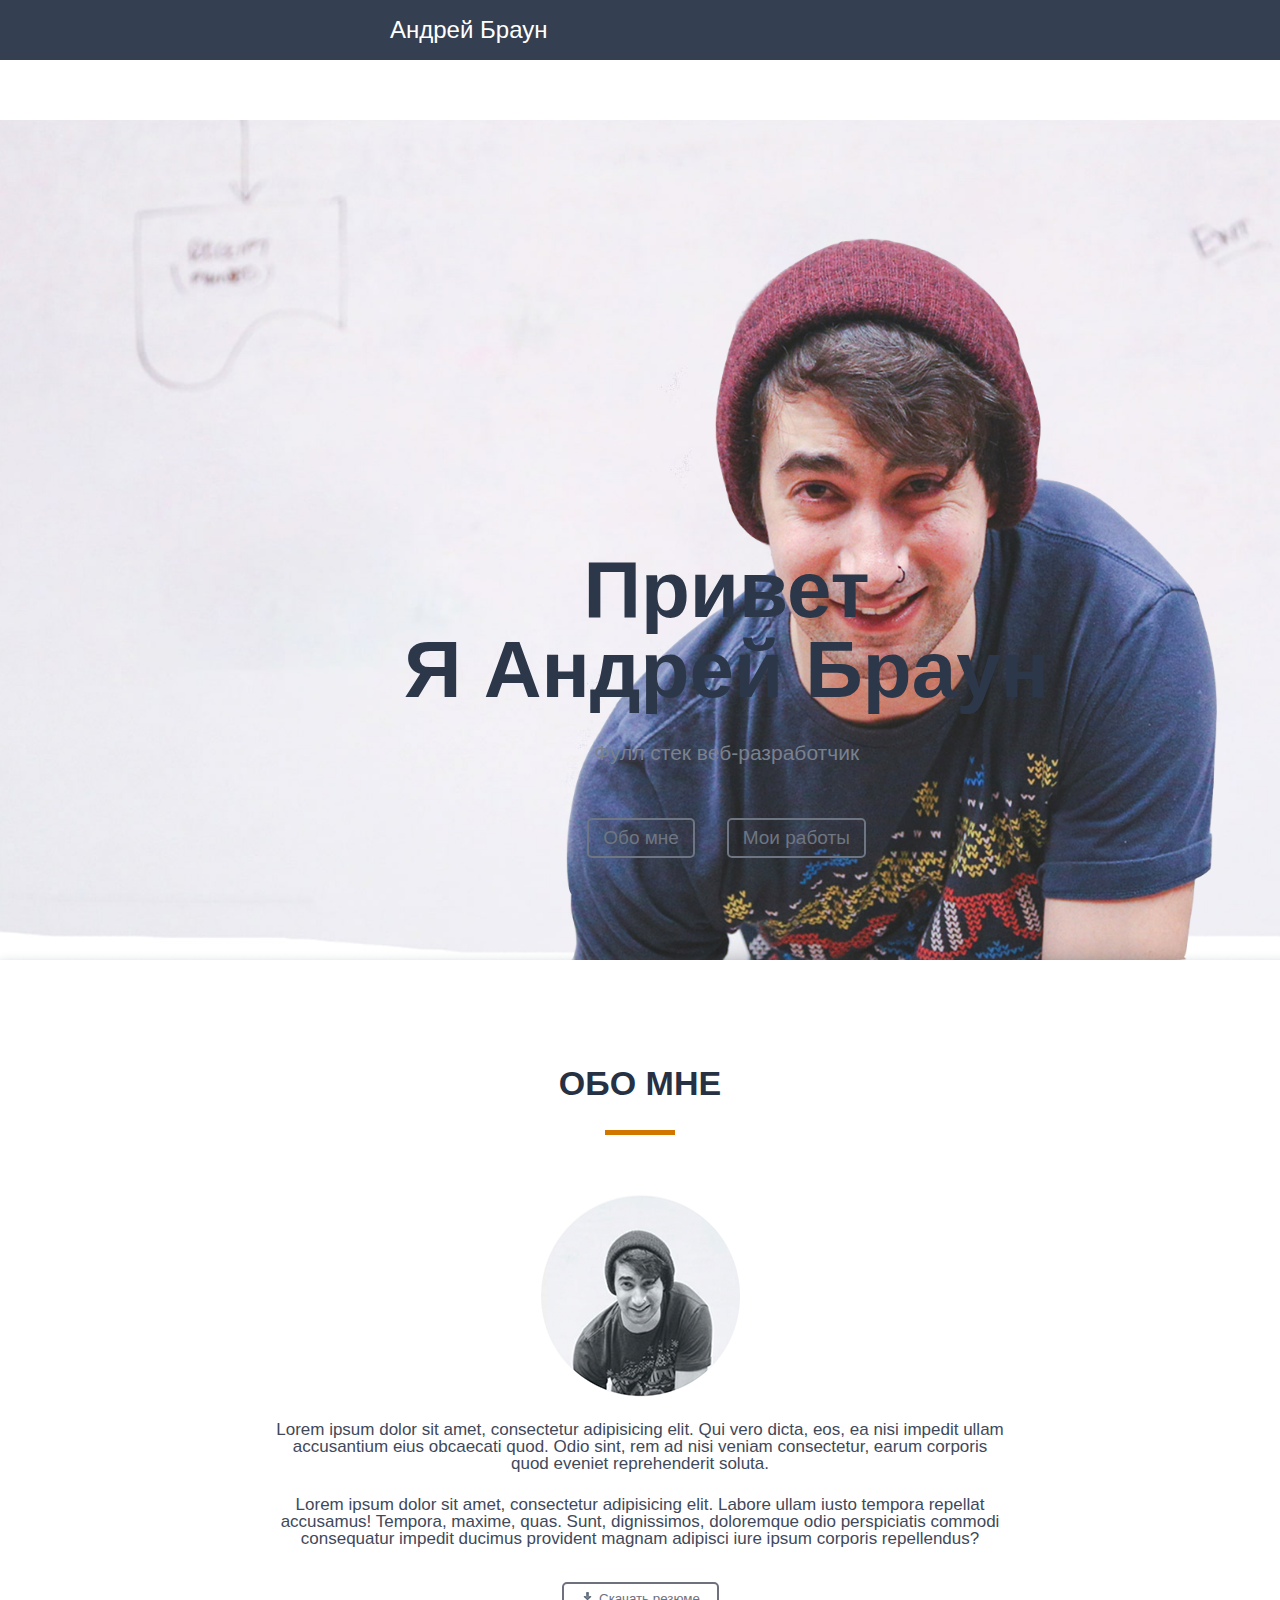
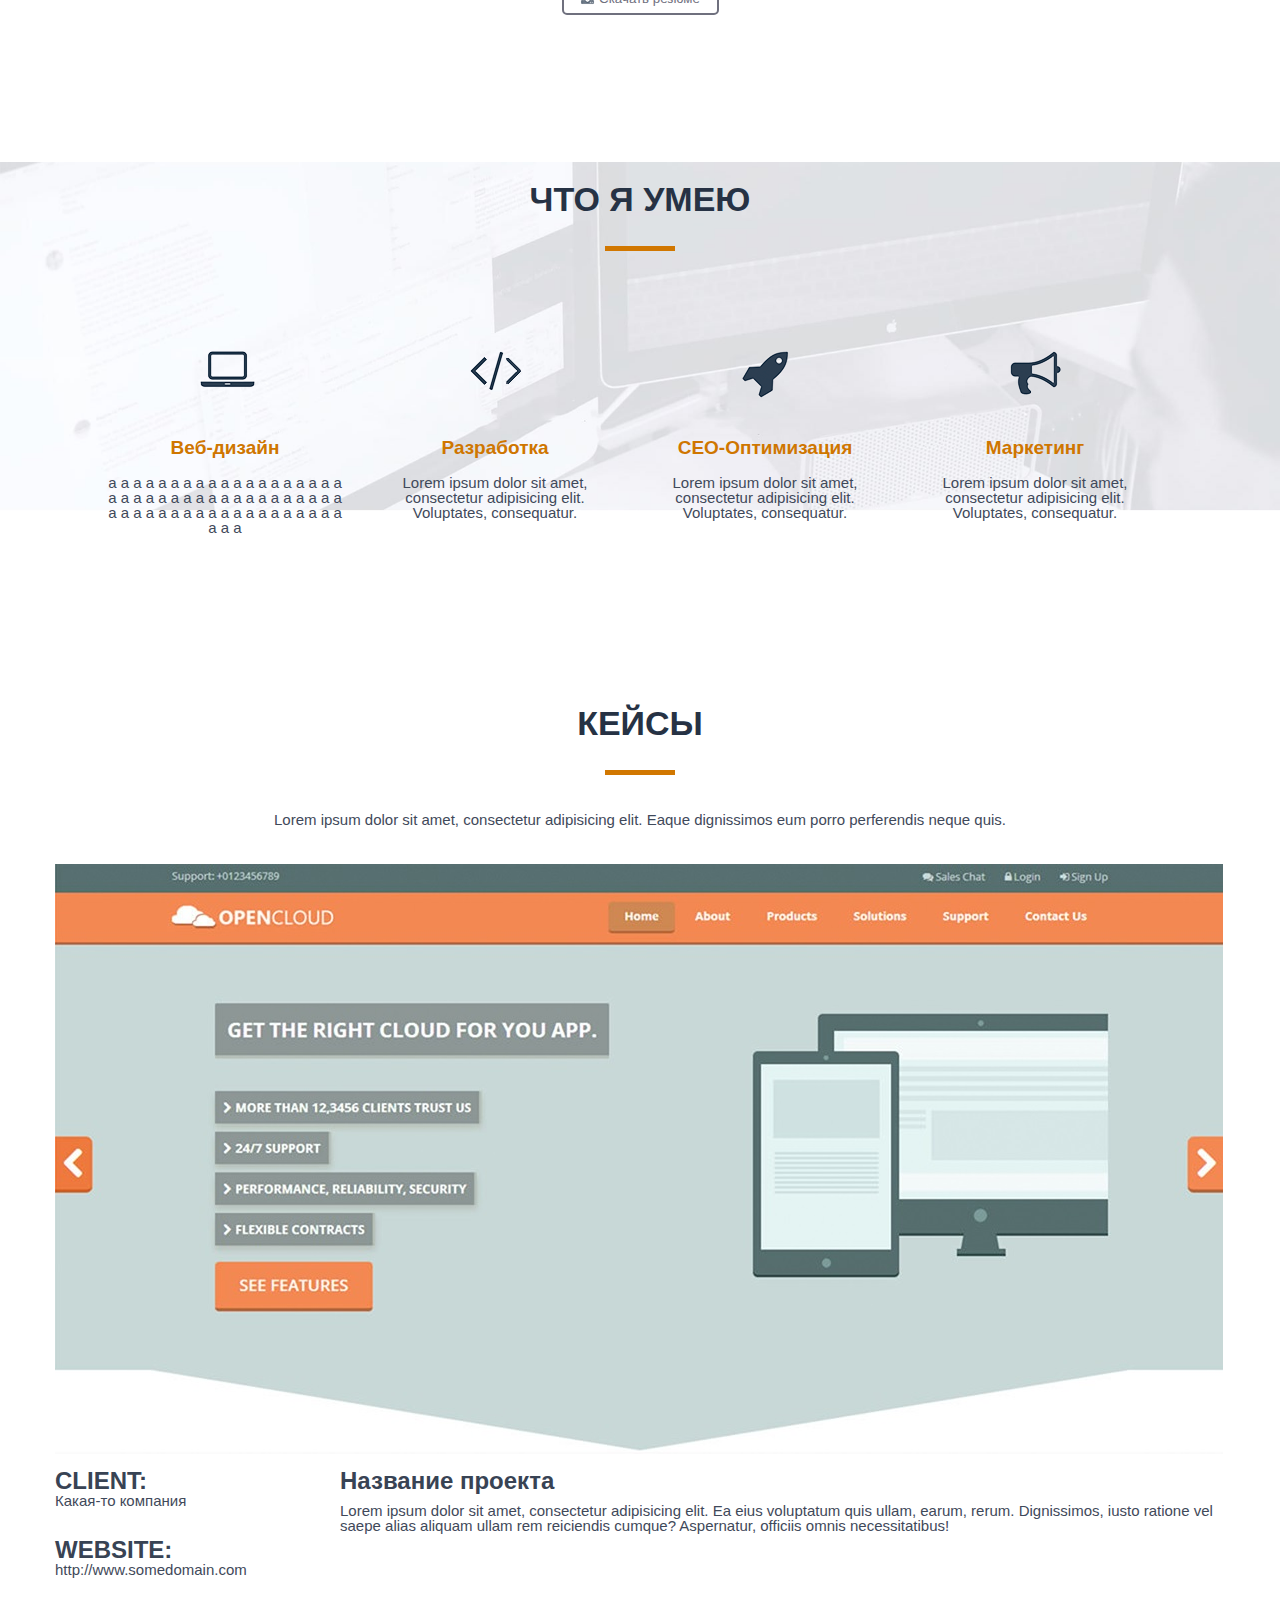
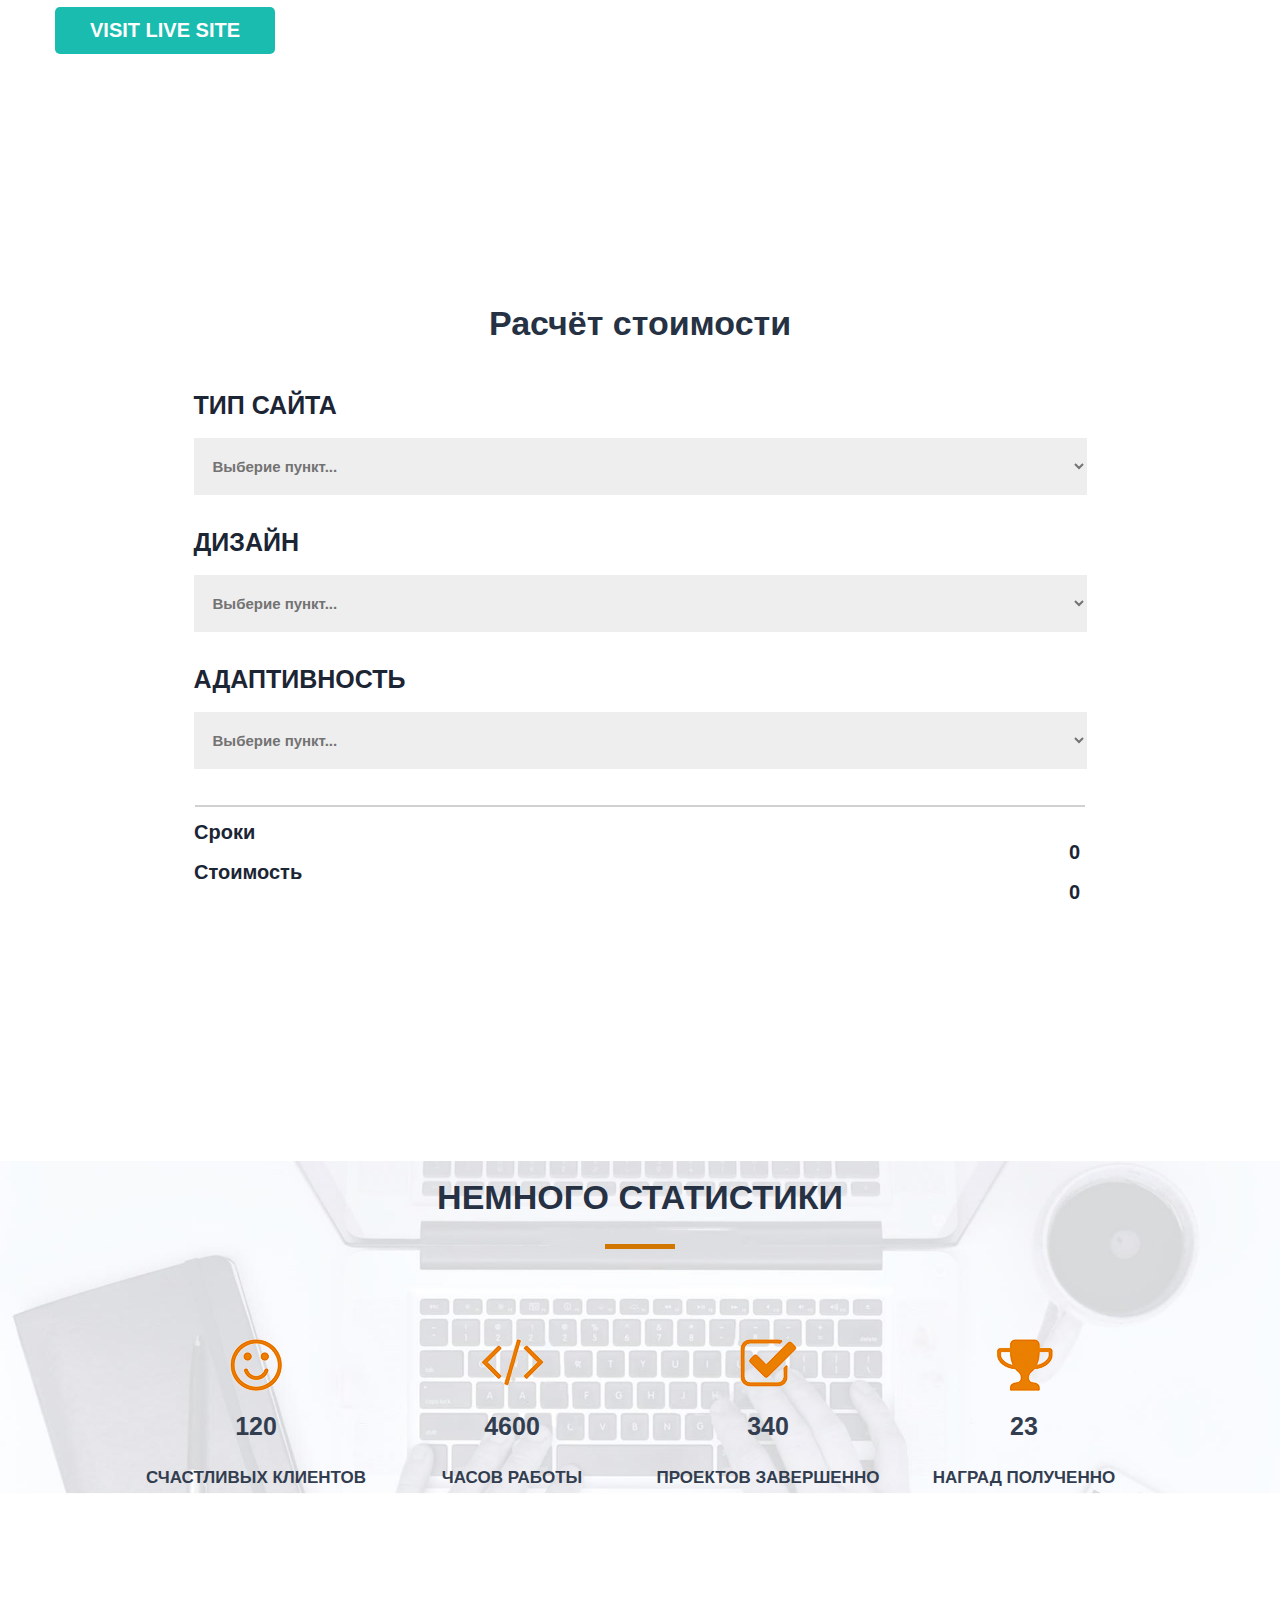
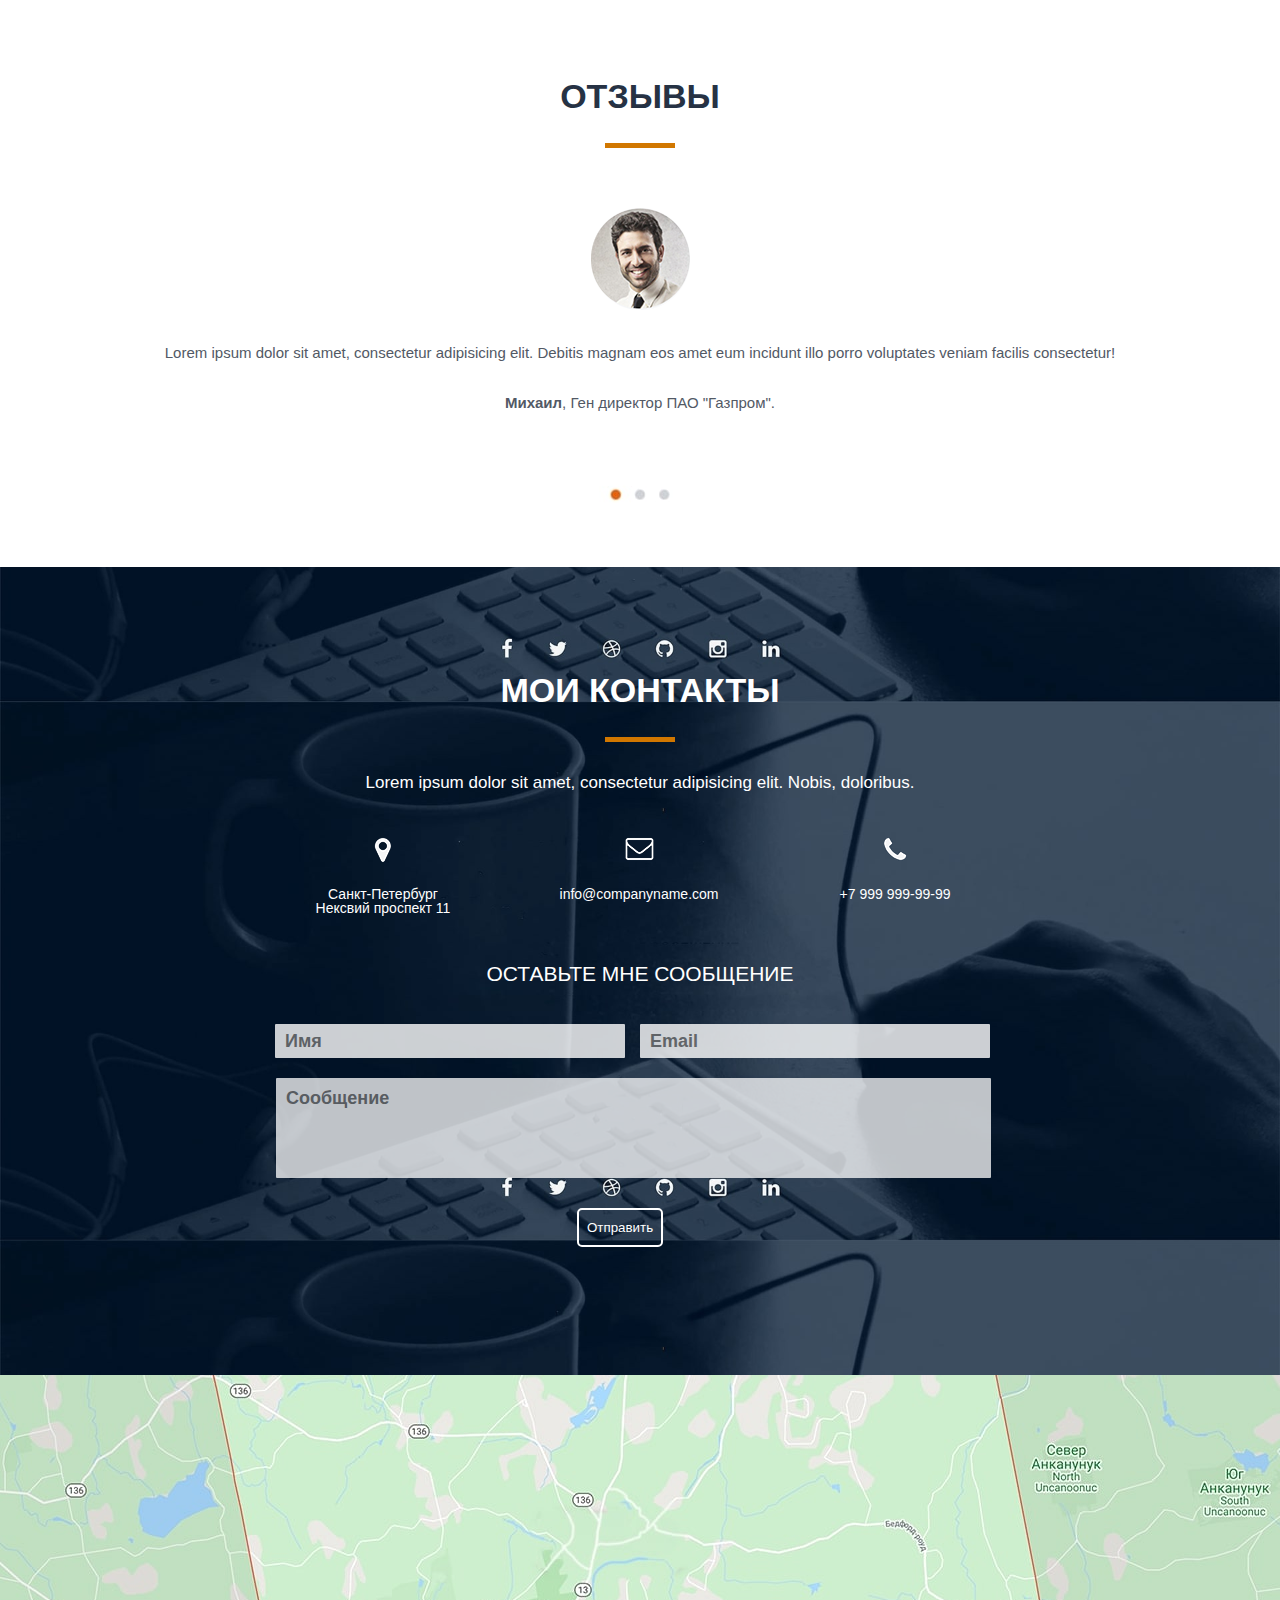
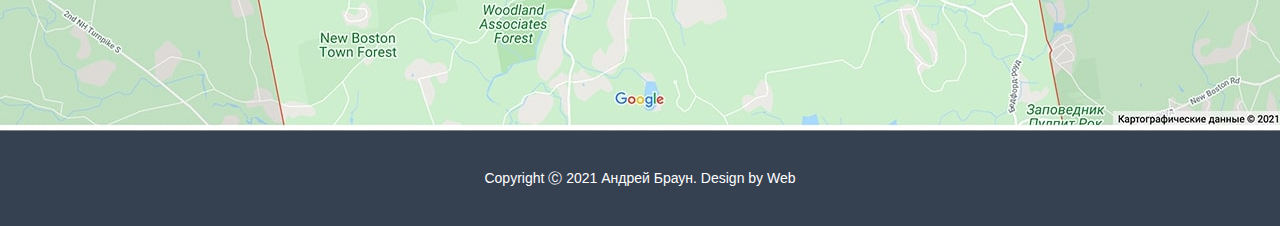
==== index.html @ 22b96b3f "Home Work 4 lesson" ====
<!DOCTYPE html>
<html lang="ru">
<head>
    <meta charset="UTF-8">
    <title>Андрей Браун</title>
    <link rel="stylesheet" href="css/reset.css">
    <link rel="stylesheet" href="css/style.css">
</head>
<body>
<header>
     <nav>
      <div class="logo">Андрей Браун</div>
       <div class="menu">
           <ul>
               <li>ОБО МНЕ</li>
               <li>УСЛУГИ</li>
               <li>КЕЙСЫ</li>
               <li>ПРАЙС</li>
               <li>ОТЗЫВЫ</li>
               <li>КОНТАКТЫ</li>
           </ul>
       </div>
       </nav>
    </header>
    <div class="present_page">
        <div class="text_and_buttons">
            <h1>Привет <br> Я Андрей Браун</h1>
            <h4>Фулл стек веб-разработчик</h4>
            <input type="submit" value="Обо мне">
            <input type="submit" value="Мои работы">
        </div>
    </div>
    
    <div class="about_me">
        <h2>Обо мне</h2>
        <hr class="orn_line">
        <img src="img/Small_guy.png" alt="">
        <p>Lorem ipsum dolor sit amet, consectetur adipisicing elit. Qui vero dicta, eos, ea nisi impedit ullam accusantium eius obcaecati quod. Odio sint, rem ad nisi veniam consectetur, earum corporis quod eveniet reprehenderit soluta.
        </p>
        <p>Lorem ipsum dolor sit amet, consectetur adipisicing elit. Labore ullam iusto tempora repellat accusamus! Tempora, maxime, quas. Sunt, dignissimos, doloremque odio perspiciatis commodi consequatur impedit ducimus provident magnam adipisci iure ipsum corporis repellendus?
        </p>
        <div class="download">
        <img src="img/rezume.png" alt="">
        <input type="submit" value="Скачать резюме">
        </div>
        
    </div>
       
    <div class="what_i_can">
        <h2>ЧТО Я УМЕЮ</h2>
        <hr class="orn_line">
        <div class="can_boxes">
            <div class="can_box">
              <div class="can_box_img">
               <img src="img/nout.png" alt="">
               </div>
                <h3>Веб-дизайн</h3>
                <p>a a a a a a a a a a a a a a a a a a a a a a a a a a a a a a a a a a a a a a a a a a a a a a a a a a a a a a a a a a a a</p>
            </div>
            <div class="can_box">
              <div class="can_box_img">
               <img src="img/znak.png" alt="">
               </div>
                <h3>Разработка</h3>
                <p>Lorem ipsum dolor sit amet, consectetur adipisicing elit. Voluptates, consequatur.</p>
            </div>
            <div class="can_box">
              <div class="can_box_img">
               <img src="img/raketa.png" alt="">
               </div>
                <h3>CEO-Оптимизация</h3>
                <p>Lorem ipsum dolor sit amet, consectetur adipisicing elit. Voluptates, consequatur.</p>
            </div>
            <div class="can_box">
              <div class="can_box_img">
               <img src="img/garammofon.png" alt="">
               </div>
                <h3>Маркетинг</h3>
                <p>Lorem ipsum dolor sit amet, consectetur adipisicing elit. Voluptates, consequatur.</p>
            </div>
        </div>
    </div>
        
    <div class="cases">
       <h2>Кейсы</h2>
       <hr class="orn_line">
        <p class="case_discription">Lorem ipsum dolor sit amet, consectetur adipisicing elit. Eaque dignissimos eum porro perferendis neque quis.</p>
        <div class="case_site">
        <img src="img/Site.jpg" alt="">
        <div class="client">
        <h3>CLIENT:</h3>
        <p>Какая-то компания</p>
        </div>
        <div class="project">
        <h3>Название проекта</h3>
        <p>Lorem ipsum dolor sit amet, consectetur adipisicing elit. Ea eius voluptatum quis ullam, earum, rerum. Dignissimos, iusto ratione vel saepe alias aliquam ullam rem reiciendis cumque? Aspernatur, officiis omnis necessitatibus!</p>
        </div>
        <div class="website">
        <h3>WEBSITE:</h3>
        <p>http://www.somedomain.com</p>
        </div>
        <input type="submit" value="VISIT LIVE SITE">
        
        </div>
    </div>
    
    <div class="cost_calculation">
      
       <form action="Site_options">
        <h2>Расчёт стоимости</h2>
           
            <div class="option_box">
            <h3>ТИП САЙТА</h3>
            <select class="selector" name="Type" value="Type" id="1">
               <option selected disabled>Выберие пункт...</option>
                <option value="Type_1">Тип 1</option>
                <option value="Type_2">Тип 2</option>
                <option value="Type_3">Тип 3</option>
            </select>
            </div>
            
            <div class="option_box">
            <h3>ДИЗАЙН</h3>
            <select class="selector" name="Design" value="Design" id="2">
               <option selected disabled>Выберие пункт...</option> 
                <option value="Design_1">Дизайн 1</option>
                <option value="Design_2">Дизайн 2</option>
                <option value="Design_3">Дизайн 3</option>
            </select>
            </div>
            
            <div class="option_box">
                <h3>АДАПТИВНОСТЬ</h3>
                <select class="selector" name="Adaptabillity" id="3">
                   <option selected disabled>Выберие пункт...</option>
                    <option value="Adaptabillity_1">Адаптивность 1</option>
                    <option value="Adaptabillity_2">Адаптивность 2</option>
                    <option value="Adaptabillity_3">Адаптивность 3</option>
                </select>
            </div>
        </form>
        <hr class="cc_line">
        <div class="results">
           <div class="Deadline">
            <p>Сроки</p>
            <span>0</span>
            </div>
            <div class="Cost">
            <p>Стоимость</p>
            <span>0</span>
            </div>       
        </div>        
    </div>
    
    <div class="statistics">
        <h2>НЕМНОГО СТАТИСТИКИ</h2>
        <hr class="orn_line">
        <div class="statistics_tables">
        <div class="statistics_box">
          <div class="statistics_box_img">
           <img src="img/smile.png" alt="">
           </div>
            <h3><b>120</b></h3>
            <p>СЧАСТЛИВЫХ КЛИЕНТОВ</p>
        </div>
        <div class="statistics_box">
          <div class="statistics_box_img">
           <img src="img/skobki.png" alt="">
           </div>
            <h3><b>4600</b></h3>
            <p>ЧАСОВ РАБОТЫ</p>
        </div>
        <div class="statistics_box">
          <div class="statistics_box_img">
           <img src="img/galochka.png" alt="">
           </div>
            <h3><b>340</b></h3>
            <p>ПРОЕКТОВ ЗАВЕРШЕННО</p>
        </div>
        <div class="statistics_box">
          <div class="statistics_box_img">
           <img src="img/cubok.png" alt="">
           </div>
            <h3><b>23</b></h3>
            <p>НАГРАД ПОЛУЧЕННО</p>
        </div>
        </div>
    </div>
    
    <div class="reviews">
    <h2>ОТЗЫВЫ</h2>
    <hr class="orn_line">
    <img src="img/photo_reviews.png" alt="">    
    <p>Lorem ipsum dolor sit amet, consectetur adipisicing elit. Debitis magnam eos amet eum incidunt illo porro voluptates veniam facilis consectetur!</p>
    <p><b>Михаил</b>, Ген директор ПАО "Газпром".</p>
    <img src="img/dots.jpg" alt="">
    </div>
    
    <div class="contacts">
        <h2>МОИ КОНТАКТЫ</h2>
        <hr class="orn_line">
        <p>Lorem ipsum dolor sit amet, consectetur adipisicing elit. Nobis, doloribus.</p>
        <div class="contacts_boxes">
        <div class="contact_box">
           <div class="contacts_boxes_img">
            <img src="img/geo.png" alt="">
            </div>
            <p>Санкт-Петербург <br> Нексвий проспект 11</p>
        </div>
        <div class="contact_box">
           <div class="contacts_boxes_img">
            <img src="img/konvert.png" alt="">
            </div>
            <p>info@companyname.com</p>
        </div>
        <div class="contact_box">
           <div class="contacts_boxes_img">
            <img src="img/truba.png" alt="">
            </div>
            <p>+7 999 999-99-99</p>
        </div>
        </div>
        <div class="contact_me">
            <h3>Оставьте мне сообщение</h3>
            <div class="contact_me_inputs">
                <input class="phone_mail" type="text" value="" placeholder="Имя">
                <input type="text" value="" placeholder="Email">
                <p><textarea class="massage" name="massage" id="1" cols="100" rows="7" placeholder="Сообщение"></textarea></p>
            </div>
            <div class="send">
            <input type="submit" value="Отправить">
            </div>
        </div>
        <div class="net-works" hidden>
            <div class="net-works_img">
                <img src="img/fb.png" alt="">
            </div>
            <div class="net-works_img">
                <img src="img/twitter.png" alt="">
            </div>
            <div class="net-works_img">
                <img src="img/ball.png" alt="">
            </div>
            <div class="net-works_img">
                <img src="img/cat.png" alt="">
            </div>
            <div class="net-works_img">
                <img src="img/inst.png" alt="">
            </div>
            <div class="net-works_img">
                <img src="img/in.png" alt="">
            </div>
        </div>
    </div>
    
    <div class="interactive_map"></div>
    
    <div class="performer">
        <p>Copyright Ⓒ 2021 Андрей Браун. Design by Web</p>
    </div>
</body>
</html>
---- css/style.css ----
body{
    font-family: Arial, sans-serif;
}
nav{
    height: 60px;
    width: 100%;
    background-color: #344051;
}
.logo{
    padding-left: 390px;
    font-size: 24px;
    color: #fff;
    line-height: 60px;
    float: left;
}
.menu{
    line-height: 60px;
    padding-left: 390px;
    float: left;
    
    
}
.menu li{
    float: left;
    color: #fff;
    font-size: 17px;
    padding-left: 40px;    
}

.present_page{
    width: 100%;
    background: url(../img/Shadow.png) 100% calc(100% + 34px)/100% no-repeat, url(../img/guy.png) 90% bottom /auto 86% no-repeat, url(../img/BG1.jpg) 100% -1px/cover no-repeat;
    height: calc(100% - 60px);
    float: left;
}

.text_and_buttons{
    float: left;
    margin: 430px 0px 0px 404px;
    text-align: center;
}
.present_page h1{
    font-size: 80px;
    color: #2c384a;
    font-weight: bold;
}

.present_page h4{
    padding-top: 32px;
    font-size: 21px;
    color: #79818d;
}
.text_and_buttons input{
    height: 40px;
    text-align: center;
    color: #6d7682;
    font-size: 19px;
    border: 2px solid #6d7682;
    border-radius: 5px;
    margin: 55px 14px 0px 14px;
    background: none;
    padding: 0px 14px;
}

.about_me{
    float: left;
    height: 715px;
    width: 100%;
    background: #fff;
    text-align: center;
}

.about_me h2{
    color: #263244;
    font-size: 34px;
    font-weight: bold;
    text-transform: uppercase;
    padding-top: 106px;
}

.orn_line{
    width: 70px;
    height: 5px;
    background-color: #d17700;
    margin: 30px auto 0px auto;
}


.about_me>img{
    padding-top: 60px;
}
.about_me p{
    width: 735px;
    font-size: 17px;
    color: #3f495a;
    margin: 0 auto;
    padding-top: 24px;   
}
.download>input{
    background: none;
    color: #6f707e;
}
.download{
    width: 157px;
    padding: 7px 0px;
    border: 2px solid #6f707e;
    border-radius: 5px;
    margin: 35px auto 0 auto;
}

.what_i_can{
    height: 523px;
    width: 100%;
    float: left;
    background: url(../img/BG2.jpg) 100% center/100% no-repeat;
}
.what_i_can>h2{
    font-size: 34px;
    color: #263244;
    text-align: center;
    font-weight: bold;
    padding-top: 107px;
}
.what_i_can h3{
    font-size: 19px;
    color: #cf7600;
    font-weight:bold;
    margin: 37px 0px 18px 0px;
}
.what_i_can p{
    font-size: 15px;
    color: #3f495a;
}
.can_box_img{
    height: 50px;
    width: 50px;
    margin: 0 auto;
}
.can_boxes{
/*    border: 1px solid #111;*/
    width: 1100px;
    height: 200px;
    margin: 100px auto 0 auto;
}
.can_box{
/*    border: 1px solid #111;*/
    float: left;
    height: 70px;
    width: 270px;
    text-align: center;
    padding: 0 12px;
}

.cases{
    float: left;
    height: 1150px;
    width: 100%;
}
.cases h2{
    font-size: 34px;
    color: #263244;
    text-align: center;
    font-weight: bold;
    text-transform: uppercase;
    margin-top: 108px;
}
.case_discription{
    text-align: center;
    color: #3f495a;
    font-size: 17px;
    margin: 37px 0;
}
.case_site {
    height: 800px;
    width: 1170px;
    background-size: 100%;
    margin: 0 auto;
}
.cases h3{
    color: #384354;
    font-size: 24px;
    font-weight: bold;
}
.cases p{
    color: #3f495a;
    font-size: 15px;
}

.client{
    margin-top: 15px;
    float: left;
}
.project{
    width: 885px;
    margin: 15px  0px 0px 285px;
}
.project p{
    padding-top: 10px;
}
.website{
    margin-top: 5px;
}
.cases input{
    font-size: 20px;
    color: #fff;
    margin-top: 30px;
    background: #19bcae;
    border-radius: 5px;
    padding: 12px 35px;
    font-weight: bold;
}
.cost_calculation{
    height: 930px;
    width: 100%;
    float: left;
}
.cost_calculation h2{
    font-size: 34px;
    color: #263244;
    text-align: center;
    font-weight: bold;
    padding-top: 50px;
    padding-bottom: 53px;
    margin-top: 108px;
}
.cost_calculation h3{
    font-size: 25px;
    font-weight: bold;
    text-transform: uppercase;
    color: #1c2534;
}
.Site_options{
    border: 1px solid #111
    width: 892px;
    margin: 0 auto;
}
.cc_line{
    width: 890px;
    height: 2px;
    margin: 36px auto 0px auto;
    background-color: #d1d1d1;
}
.option_box{
    width: 893px;
    margin: 0px auto;
}
.selector{
    display: block;
    height: 57px;
    width: 893px;
    background: #eeeeee;
    margin: 20px 0 35px 0;
    font-size: 15px;
    color: #737373;
    font-weight: bold;
    padding-left: 15px;
}
.results{
    font-size: 20px;
    font-weight: bold;
    color: #1c2534;
    width: 892px;
    margin: 15px auto;
}
.results p{
    float: left;
}
.results span{
    margin-left: 875px;
}
.statistics{
    float: left;
    height: 499px;
    width: 100%;
    background: url(../img/BG3.jpg) center/100% no-repeat;
}
.statistics h2{
    font-size: 34px;
    color: #263244;
    text-align: center;
    font-weight: bold;
    text-transform: uppercase;
    margin-top: 102px;
}
.statistics h3{
    font-size: 25px;
    font-weight: bold;
    color: #323e4f;
    margin-top: 5px;
}
.statistics p{
    font-size: 17px;
    font-weight: bold;
    color: #323e4f;
    margin-top: 30px;
}
.statistics_tables{
    margin: 90px auto;
    height: 200px;
    width: 1024px;
}
.statistics_box{
    text-align: center;
    float: left;
    width: 256px;
}
.statistics_box_img{
    margin: 0px auto;
    height: 70px;
    width: 70px;
}
.reviews{
    float: left;
    width: 100%;
    height: 590px;
    text-align: center;
}
.reviews h2{
    font-size: 34px;
    color: #263244;
    text-align: center;
    font-weight: bold;
    text-transform: uppercase;
    margin-top: 102px;
}
.reviews img{
    margin-top: 60px;
}
.reviews p{
    color: #525965;
    font-size: 15px;
    margin-top: 35px;
}
.contacts{
    float: left;
    background: url(../img/BG4.jpg) left/100%;
    height: 808px;
    width: 100%;
}
.contacts h2{
    font-size: 34px;
    color: #fff;
    text-align: center;
    font-weight: bold;
    text-transform: uppercase;
    margin-top: 106px;
}
.contacts>p{
    margin-top: 32px;
    font-size: 17px;
    color: #fff;
    text-align: center;
}
.contacts_boxes{
    margin: 36px auto;
    height: 100px;
    width: 770px;
}
.contact_box{
    text-align: center;
    float: left;
    width: 256px;
    color: #fff;
    margin-top: 10px;
}
.contacts_boxes_img{
    margin: 0px auto;
    height: 35px;
    width: 35px;
}
.contact_box p{
    margin-top: 15px
}
.contact_me h3{
    font-size: 21px;
    color: #fff;
    text-align: center;
    text-transform: uppercase;
}
.contact_me_inputs{
    width: 730px;
    margin: 0 auto;
}
.contact_me_inputs input{
    display: block;
    float: left;
    border: 1px solid #111;
    margin: 40px 15px 20px 0px;
    width: 350px;
    height: 34px;
    font-size: 18px;
    font-weight: bold;
    padding-left: 10px;
    border: none;
    opacity: 0.8;
    border-radius: 1px;
}
.massage{
    display: block;
    width: 715px;
    height: 100px;
    margin: 0 auto;
    margin-right: 14px;
    font-size: 18px;
    color: #5d5d5e;
    font-weight: bold;
    padding-left: 10px;
    padding-top: 10px;
    border: none;
    resize: none;
    opacity: 0.75;
    border-radius: 1px;
}
.send>input{
    color: #fff;
    background: none;
    border: 2px solid #fff;
    border-radius: 5px;
    padding: 10px 8px;
    
}
.send{
    width: 126px;
    margin: 30px auto;
}
.interactive_map{
    float: left;
    width: 100%;
    height: 356px;
    background: url(../img/google_map.jpg) top/cover no-repeat;
}
.performer{
    float: left;
    width: 100%;
    height: 95px;
    background-color: #354051;
}
.performer>p{
    text-align: center;
    font-size: 14px;
    color: #fff;
    line-height: 95px;
}
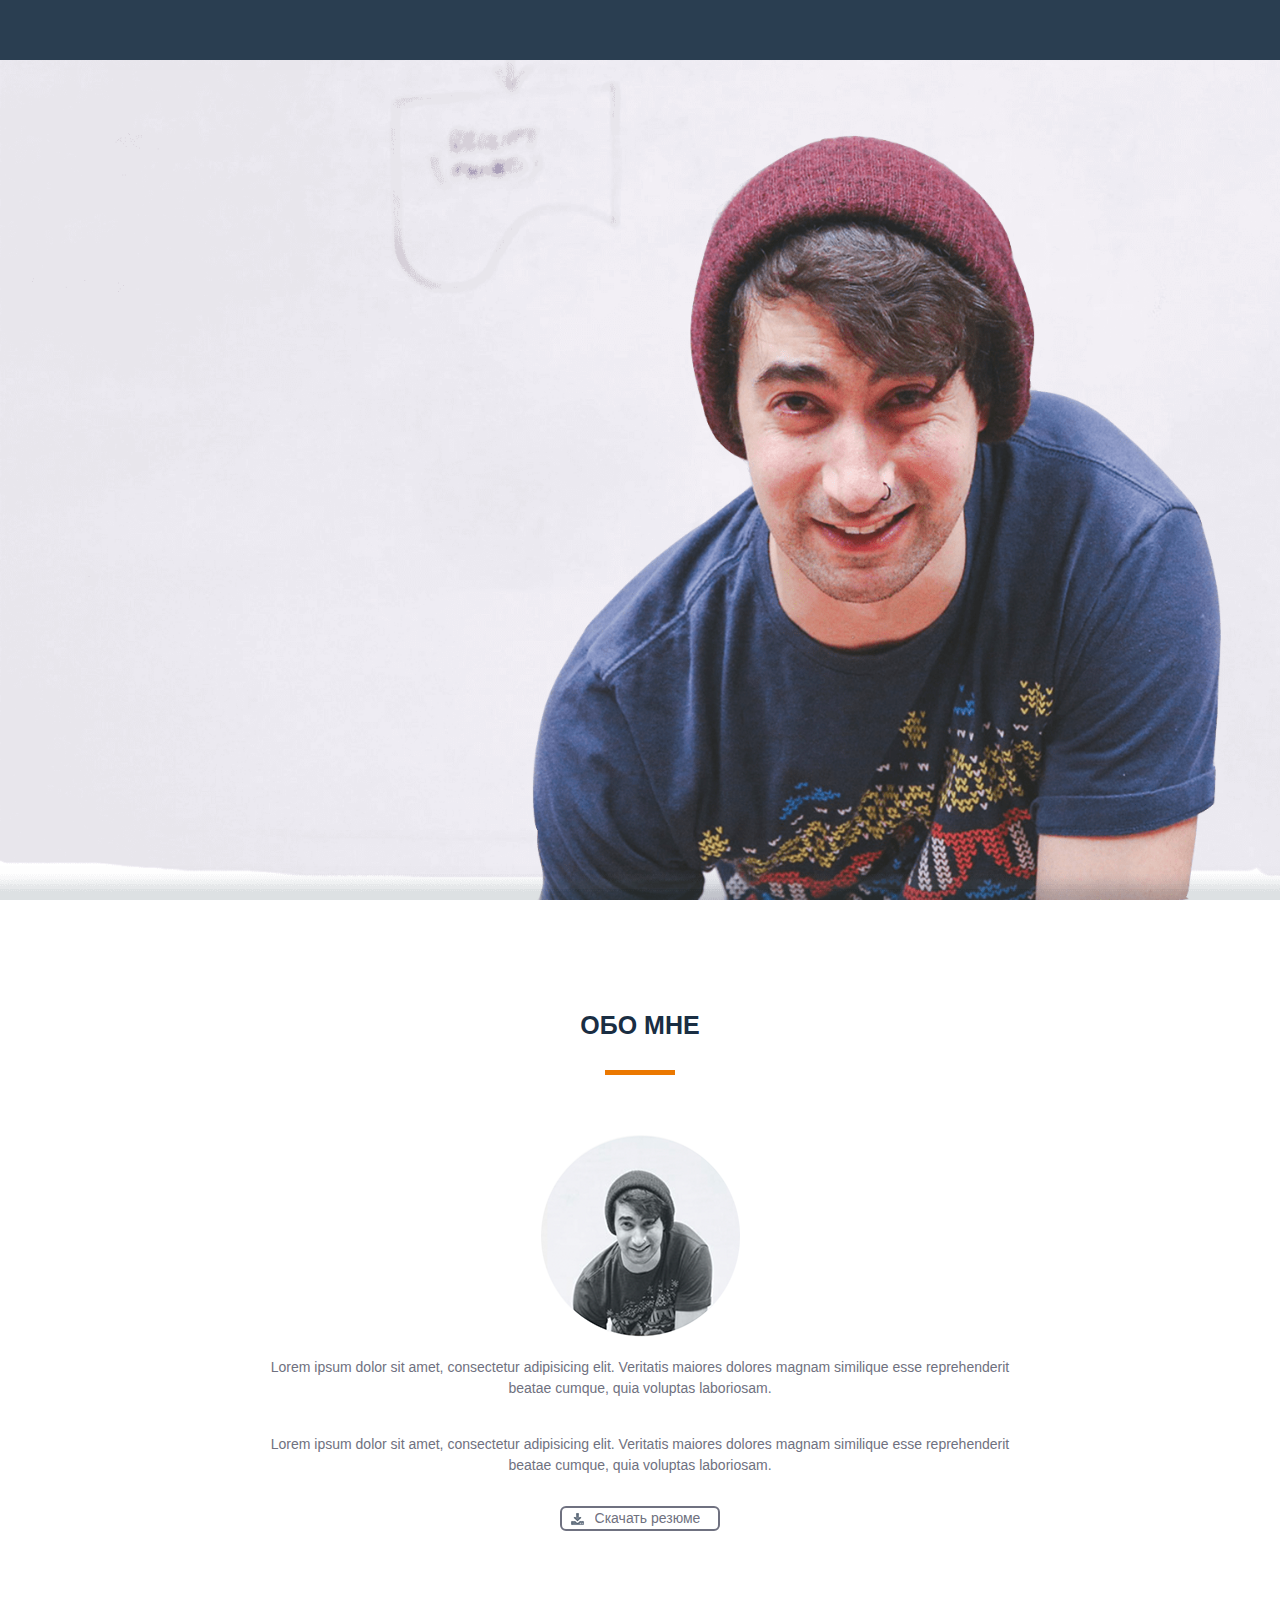
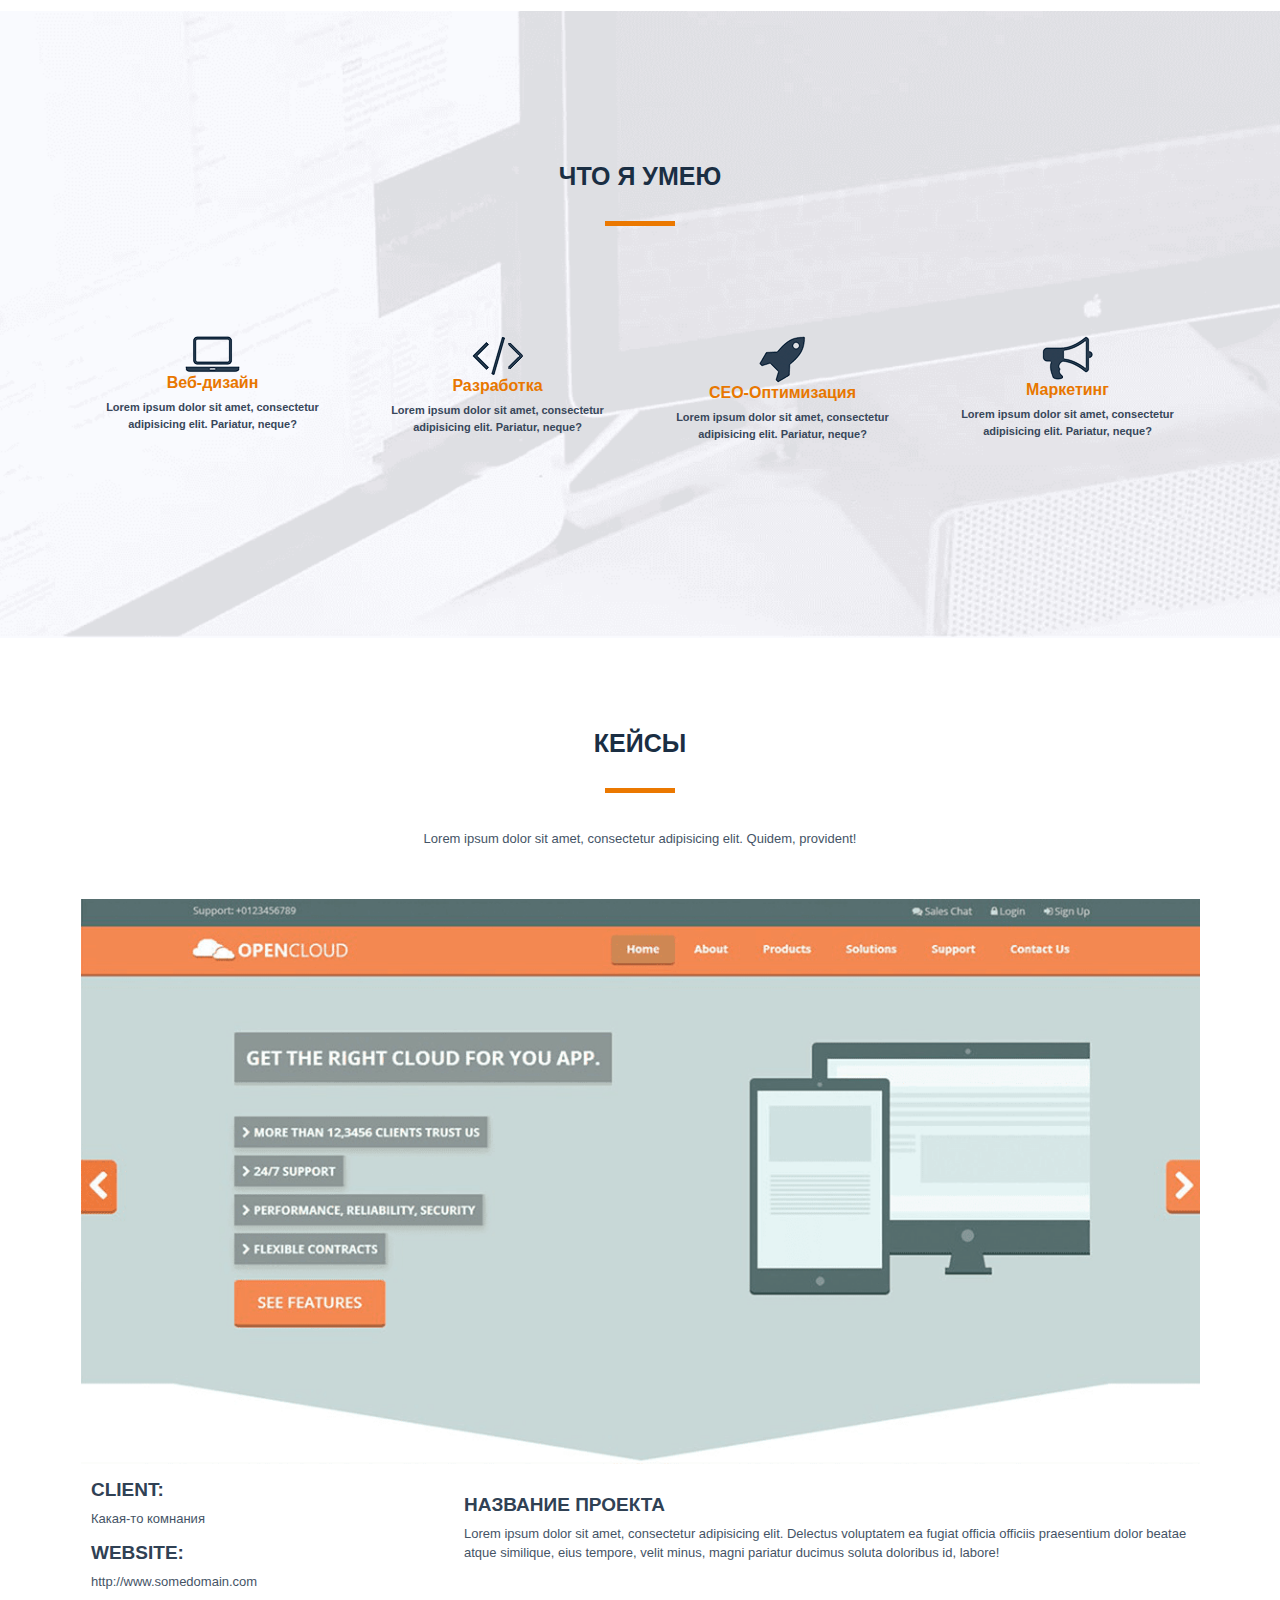
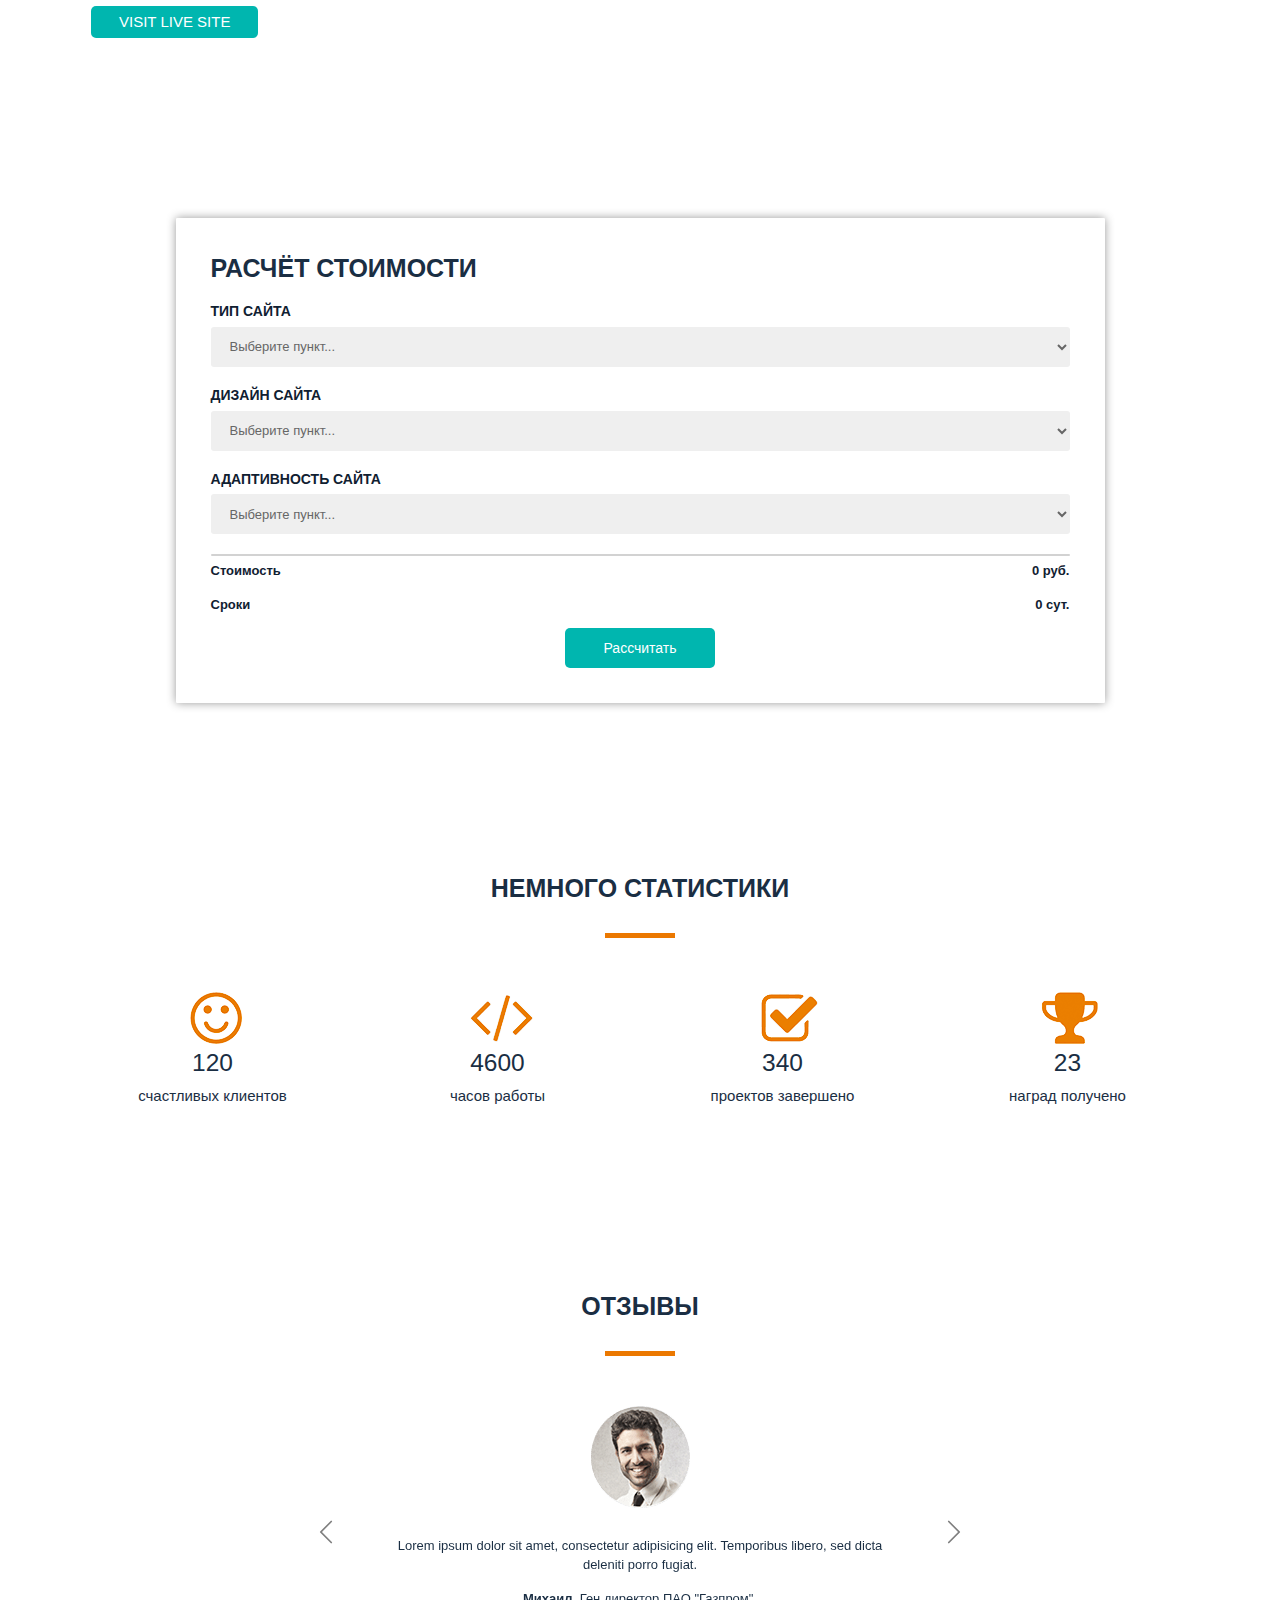
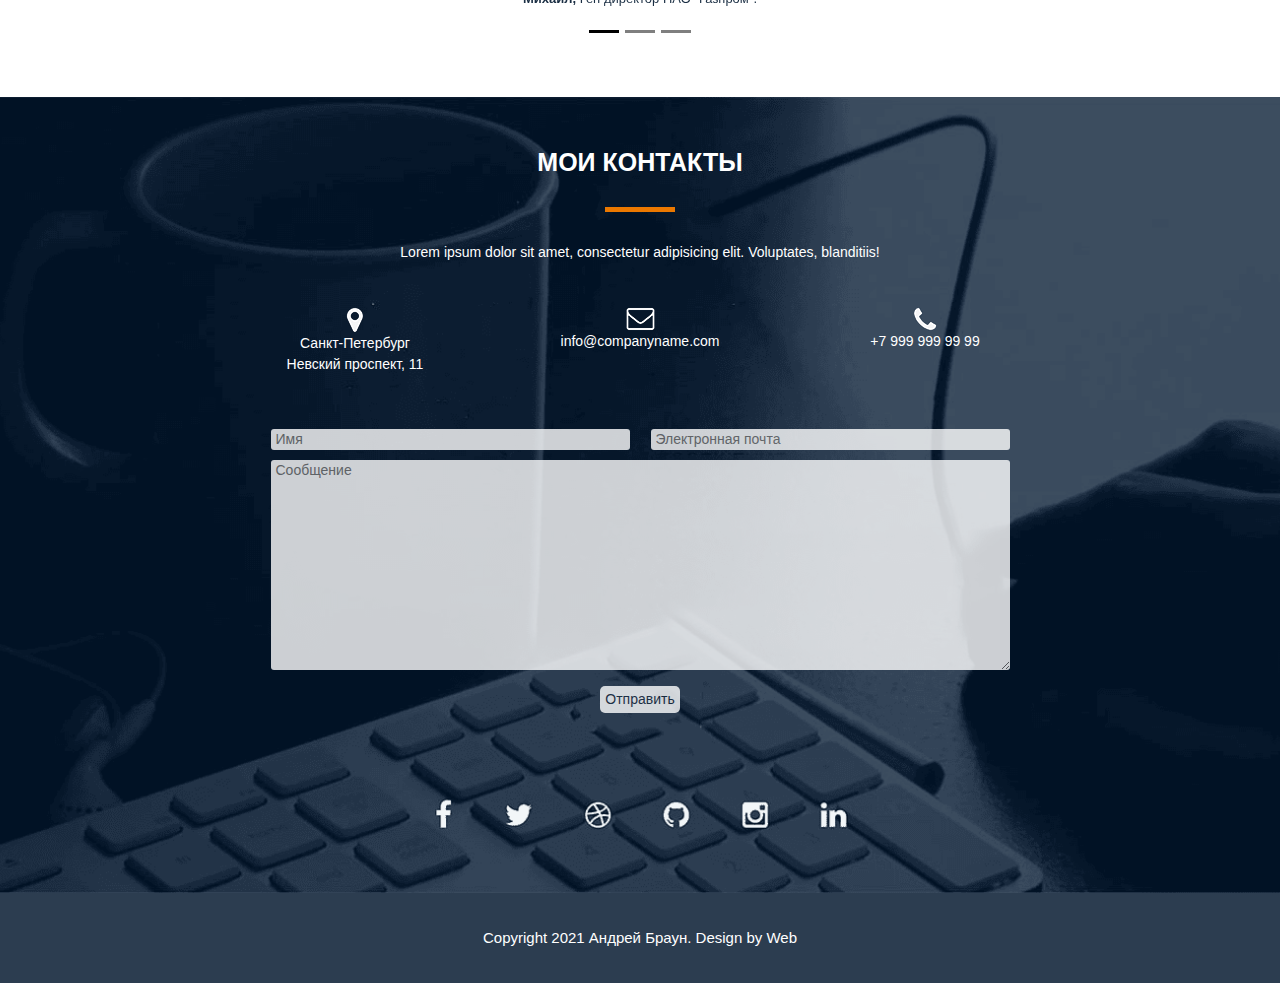
==== commit aa88c3ea: "H/W lesson 14" ====
--- a/index.html
+++ b/index.html
@@ -1,262 +1,401 @@
 <!DOCTYPE html>
-<html lang="ru">
+<html lang="en">
+
 <head>
     <meta charset="UTF-8">
-    <title>Андрей Браун</title>
-    <link rel="stylesheet" href="css/reset.css">
-    <link rel="stylesheet" href="css/style.css">
+    <title>Site vizitka</title>
+
+    <!-- Yandex.Metrika counter -->
+    <script type="text/javascript">
+        (function(m, e, t, r, i, k, a) {
+            m[i] = m[i] || function() {
+                (m[i].a = m[i].a || []).push(arguments)
+            };
+            m[i].l = 1 * new Date();
+            for (var j = 0; j < document.scripts.length; j++) {
+                if (document.scripts[j].src === r) {
+                    return;
+                }
+            }
+            k = e.createElement(t), a = e.getElementsByTagName(t)[0], k.async = 1, k.src = r, a.parentNode.insertBefore(k, a)
+        })
+        (window, document, "script", "https://mc.yandex.ru/metrika/tag.js", "ym");
+
+        ym(91507729, "init", {
+            clickmap: true,
+            trackLinks: true,
+            accurateTrackBounce: true,
+            webvisor: true
+        });
+
+    </script>
+    <noscript>
+        <div><img src="https://mc.yandex.ru/watch/91507729" style="position:absolute; left:-9999px;" alt="" /></div>
+    </noscript>
+    <!-- /Yandex.Metrika counter -->
+    
+    <meta name="viewport" content="width=device-width, initial-scale=1.0">
+    <link rel="stylesheet" href="./src/css/reset.css">
+    <link rel="stylesheet" href="./src/css/bootstrap.min.css">
+    <link rel="stylesheet" href="./src/css/fonts.css">
+    <link rel="stylesheet" href="./src/css/style_index.css">
+    <link rel="stylesheet" href="./src/css/animation.css">
+    <link rel="stylesheet" href="./src/css/preload.css">
 </head>
+
 <body>
-<header>
-     <nav>
-      <div class="logo">Андрей Браун</div>
-       <div class="menu">
-           <ul>
-               <li>ОБО МНЕ</li>
-               <li>УСЛУГИ</li>
-               <li>КЕЙСЫ</li>
-               <li>ПРАЙС</li>
-               <li>ОТЗЫВЫ</li>
-               <li>КОНТАКТЫ</li>
-           </ul>
-       </div>
-       </nav>
-    </header>
-    <div class="present_page">
-        <div class="text_and_buttons">
-            <h1>Привет <br> Я Андрей Браун</h1>
-            <h4>Фулл стек веб-разработчик</h4>
-            <input type="submit" value="Обо мне">
-            <input type="submit" value="Мои работы">
+    <div class="preloader">
+        <div class="preloader-thing">
+            <div class="preload_item"></div>
+            <div class="shadows">
+                <div class="shadow1"></div>
+                <div class="shadow2"></div>
+            </div>
         </div>
     </div>
-    
-    <div class="about_me">
-        <h2>Обо мне</h2>
-        <hr class="orn_line">
-        <img src="img/Small_guy.png" alt="">
-        <p>Lorem ipsum dolor sit amet, consectetur adipisicing elit. Qui vero dicta, eos, ea nisi impedit ullam accusantium eius obcaecati quod. Odio sint, rem ad nisi veniam consectetur, earum corporis quod eveniet reprehenderit soluta.
-        </p>
-        <p>Lorem ipsum dolor sit amet, consectetur adipisicing elit. Labore ullam iusto tempora repellat accusamus! Tempora, maxime, quas. Sunt, dignissimos, doloremque odio perspiciatis commodi consequatur impedit ducimus provident magnam adipisci iure ipsum corporis repellendus?
-        </p>
-        <div class="download">
-        <img src="img/rezume.png" alt="">
-        <input type="submit" value="Скачать резюме">
-        </div>
-        
+    <header>
+        <nav>
+            <div class="container h-100 content-center">
+                <div class="row h-100 <text-ce></text-ce>nter">
+                    <div class="col-xxl-2 col-xl-3 col-lg-3 col-md-3 col-6 logo">Андрей Браун</div>
+                    <div class="px-0 col-xxl-6 col-xl-7 col-lg-8 col-md-9 offset-xxl-4 offset-xl-2 offset-lg-1 offset-md-0 d-none d-md-block">
+                        <div class="menu">
+                            <ul>
+                                <li class=""><a href="#about-me">обо мне</a></li>
+                                <li class=""><a href="#what-i-can">услуги</a></li>
+                                <li class=""><a href="#keys">кейсы</a></li>
+                                <li class=""><a href="#cost-calc">прайс</a></li>
+                                <li class=""><a href="#reviews">отзывы</a></li>
+                                <li class=""><a href="#contacts">контакты</a></li>
+                            </ul>
+                        </div>
+                    </div>
+                    <div class="col-5 d-flex d-md-none flex-column justify-content-center align-items-end">
+                        <div class="dropdown">
+                            <button class="btn btn-secondary dropdown-toggle" type="button" data-bs-toggle="dropdown" aria-expanded="false">Меню
+                            </button>
+                            <ul class="dropdown-menu">
+                                <li><a class="dropdown-item" href="#about-me">обо мне</a></li>
+                                <li><a class="dropdown-item" href="#what-i-can">услуги</a></li>
+                                <li><a class="dropdown-item" href="#keys">кейсы</a></li>
+                                <li><a class="dropdown-item" href="#cost-calc">прайс</a></li>
+                                <li><a class="dropdown-item" href="#reviews">отзывы</a></li>
+                                <li><a class="dropdown-item" href="#contacts">контакты</a></li>
+                            </ul>
+                        </div>
+                    </div>
+                </div>
+            </div>
+        </nav>
+    </header>
+    <main>
+        <section class="present-page-sect">
+            <div class="container present-page-container">
+                <div class="row text-center">
+                    <div class="col-md-6">
+                        <div class="title-container">
+                            <h1>Привет<br> Я Андрей Браун</h1>
+                            <p>Фулл стек веб-разработчик</p>
+                            <input type="submit" value="Обо мне">
+                            <input type="submit" value="Мои работы">
+                        </div>
+                    </div>
+                </div>
+            </div>
+        </section>
+        <section class="about-me-section section" id="about-me">
+            <div class="container about-me-container">
+                <div class="row text-center justify-content-center">
+                    <div class="col-8">
+                        <h2>Обо мне</h2>
+                        <hr class="orange-line">
+                        <img loading="lazy" src="./src/img/Small_guy.png" alt="">
+                        <p class="about-me-p1">Lorem ipsum dolor sit amet, consectetur adipisicing elit. Veritatis maiores dolores magnam similique esse reprehenderit beatae cumque, quia voluptas laboriosam.</p>
+                        <p>Lorem ipsum dolor sit amet, consectetur adipisicing elit. Veritatis maiores dolores magnam similique esse reprehenderit beatae cumque, quia voluptas laboriosam.</p>
+                        <div class="download-button">
+                            <input type="submit" value="Скачать резюме">
+                        </div>
+                    </div>
+                </div>
+            </div>
+        </section>
+        <section class="what-i-can-section section" id="what-i-can">
+            <div class="container what-i-can-container">
+                <div class="row justify-content-center text-center">
+                    <div class="col-6">
+                        <h2>Что я умею</h2>
+                        <hr class="orange-line">
+                    </div>
+                </div>
+                <div class="row justify-content-center text-center column-align">
+                    <div class="col-lg-3 col-md-6 col-12 mt-5 mt-md-0 wic-item">
+                        <img src="./src/img/nout-min.png" alt="">
+                        <h3>Веб-дизайн</h3>
+                        <p>Lorem ipsum dolor sit amet, consectetur adipisicing elit. Pariatur, neque?</p>
+                    </div>
+                    <div class="col-lg-3 col-md-6 col-12 mt-5 mt-md-0 wic-item">
+                        <img src="./src/img/znak-min.png" alt="">
+                        <h3>Разработка</h3>
+                        <p>Lorem ipsum dolor sit amet, consectetur adipisicing elit. Pariatur, neque?</p>
+                    </div>
+                    <div class="col-lg-3 col-md-6 col-12 mt-5 mt-md-0 wic-item">
+                        <img src="./src/img/raketa-min.png" alt="">
+                        <h3>CEO-Оптимизация</h3>
+                        <p>Lorem ipsum dolor sit amet, consectetur adipisicing elit. Pariatur, neque?</p>
+                    </div>
+                    <div class="col-lg-3 col-md-6 col-12 mt-5 mt-md-0 wic-item gramafon">
+                        <img src="./src/img/garammofon-min.png" alt="">
+                        <h3>Маркетинг</h3>
+                        <p>Lorem ipsum dolor sit amet, consectetur adipisicing elit. Pariatur, neque?</p>
+                    </div>
+                </div>
+
+            </div>
+        </section>
+        <section class="keys-section section" id="keys">
+            <div class="container keys-container">
+                <div class="row justify-content-center text-center">
+                    <div class="col-12">
+                        <h2>кейсы</h2>
+                        <hr class="orange-line">
+                    </div>
+                </div>
+                <div class="row justify-content-center text-center">
+                    <div class="col-12">
+                        <p class="discription">Lorem ipsum dolor sit amet, consectetur adipisicing elit. Quidem, provident!</p>
+                        <a class="popup-open" href="#"><img class="site-not-open" loading="lazy" src="./src/img/Site-min.png" alt=""></a>
+                        <div class="popup-fade">
+                            <div class="popup">
+                                <a class="popup-close" href="#">Закрыть</a>
+                                <img loading="lazy" src="./src/img/Site-min.png" alt="">
+                            </div>
+                        </div>
+                    </div>
+                    <div class="row text-start under-img">
+                        <div class="col-md-3 col-12">
+                            <h3>client:</h3>
+                            <p>Какая-то комнания</p>
+                            <h3>website:</h3>
+                            <p>http://www.somedomain.com</p>
+                            <input class="visit-site-submit" type="submit" value="VISIT LIVE SITE">
+                        </div>
+                        <div class="col-md-8 offset-md-1 col-12 under-img-2col">
+                            <h3>Название проекта</h3>
+                            <p class="under-img-discription">Lorem ipsum dolor sit amet, consectetur adipisicing elit. Delectus voluptatem ea fugiat officia officiis praesentium dolor beatae atque similique, eius tempore, velit minus, magni pariatur ducimus soluta doloribus id, labore!</p>
+                        </div>
+                    </div>
+                </div>
+            </div>
+        </section>
+        <section class="cost-calc-section section" id="cost-calc">
+            <div class="container cost-calc-container">
+                <div class="row justify-content-center">
+                    <div class="col-10">
+                        <div class="cost-calc-block">
+                            <!--                            <form name="form-cost-calc">-->
+                            <h2>Расчёт стоимости</h2>
+                            <div class="option-box">
+                                <h3>тип сайта</h3>
+                                <select class="selector" name="Type" id="select-site-type">
+                                    <option selected disabled>Выберите пункт...</option>
+                                    <option value="1">Сайт-визитка</option>
+                                    <option value="2">Корпоративный</option>
+                                    <option value="3">Интернет-магазин</option>
+                                </select>
+                            </div>
+                            <div class="option-box">
+                                <h3>дизайн сайта</h3>
+                                <select class="selector" name="Design" id="select-site-design">
+                                    <option selected disabled>Выберите пункт...</option>
+                                    <option value="1">Шаблонный</option>
+                                    <option value="2">Эксклюзивный</option>
+                                    <option value="3">Легендарный</option>
+                                </select>
+                            </div>
+                            <div class="option-box">
+                                <h3>адаптивность сайта</h3>
+                                <select class="selector" name="Adaptabillity" id="select-site-adaptabillity">
+                                    <option selected disabled>Выберите пункт...</option>
+                                    <option value="1">Для компьютеров</option>
+                                    <option value="2">Для смартфонов</option>
+                                    <option value="3">Для компьютеров и смартфонов</option>
+                                </select>
+                            </div>
+                            <hr class="cc-line">
+                            <div class="row">
+                                <div class="col-2 cost-time-words">
+                                    <p>Стоимость</p>
+                                    <p>Сроки</p>
+                                </div>
+                                <div class="col-10 cost-time">
+                                    <p id="cost">0 руб.</p>
+                                    <p id="time">0 сут.</p>
+                                </div>
+                            </div>
+                            <div class="row justify-content-center text-center">
+                                <div class="mx-auto">
+                                    <input class="cost-calc-submit" type="submit" id="cost-calc-submit" value="Рассчитать">
+                                </div>
+
+                            </div>
+                        </div>
+                    </div>
+                </div>
+            </div>
+        </section>
+        <section class="statistic-section" id="statistic">
+            <div class="container statistic-container">
+                <div class="row justify-content-center">
+                    <div class="col-12 text-center">
+                        <h2>немного статистики</h2>
+                        <hr class="orange-line">
+                    </div>
+                </div>
+                <div class="row text-center justify-content-center ">
+                    <div class="col-lg-3 col-md-6 col-12 statistic-icons">
+                        <div class="img-box-smile"></div>
+                        <h3 class="number">120</h3>
+                        <p>счастливых клиентов</p>
+                    </div>
+                    <div class="col-lg-3 col-md-6 col-12 statistic-icons col-fourth">
+                        <div class="img-box-skobki"></div>
+                        <h3 class="number">4600</h3>
+                        <p>часов работы</p>
+                    </div>
+                    <div class="col-lg-3 col-md-6 col-12 statistic-icons">
+                        <div class="img-box-galochka"></div>
+                        <h3 class="number">340</h3>
+                        <p>проектов завершено</p>
+                    </div>
+                    <div class="col-lg-3 col-md-6 col-12 statistic-icons">
+                        <div class="img-box-cubok"></div>
+                        <h3 class="number">23</h3>
+                        <p>наград получено</p>
+                    </div>
+                </div>
+            </div>
+        </section>
+        <section class="reviews-section section" id="reviews">
+            <div class="container reviews-container">
+                <div class="row justify-content-center text-center">
+                    <div class="col-8">
+                        <h2>отзывы</h2>
+                        <hr class="orange-line">
+
+                        <div id="carouselExampleCaptions" class="carousel carousel-dark slide" data-bs-ride="false">
+                            <div class="carousel-indicators">
+                                <button type="button" data-bs-target="#carouselExampleCaptions" data-bs-slide-to="0" class="active" aria-current="true" aria-label="Slide 1"></button>
+                                <button type="button" data-bs-target="#carouselExampleCaptions" data-bs-slide-to="1" aria-label="Slide 2"></button>
+                                <button type="button" data-bs-target="#carouselExampleCaptions" data-bs-slide-to="2" aria-label="Slide 3"></button>
+                            </div>
+                            <div class="carousel-inner">
+                                <div class="carousel-item active">
+                                    <img src="./src/img/photo_reviews-min.png" style="margin-bottom: 149px" class="" alt="">
+                                    <div class="carousel-caption d-none d-md-block">
+                                        <p class="d-block text-center">Lorem ipsum dolor sit amet, consectetur adipisicing elit. Temporibus libero, sed dicta deleniti porro fugiat.</p>
+                                        <p><b>Михаил,</b> Ген директор ПАО "Газпром".</p>
+                                    </div>
+                                </div>
+                                <div class="carousel-item">
+                                    <img src="./src/img/Photo-reviews-men_2-min.png" style="margin-bottom: 150px" class="" alt="">
+                                    <div class="carousel-caption d-none d-md-block">
+                                        <p>Lorem ipsum dolor sit amet, consectetur adipisicing elit. Temporibus libero, sed dicta deleniti porro fugiat.</p>
+                                        <p><b>Олег,</b> Главный руководитель OOO "ФИН-банк".</p>
+                                    </div>
+                                </div>
+                                <div class="carousel-item">
+                                    <img src="./src/img/Photo-reviews-woman-min.png" style="margin-bottom: 150px" class="" alt="">
+                                    <div class="carousel-caption d-none d-md-block">
+                                        <p>Lorem ipsum dolor sit amet, consectetur adipisicing elit. Temporibus libero, sed dicta deleniti porro fugiat.</p>
+                                        <p><b>Александра,</b> Зам. директора OOO "Яндекс".</p>
+                                    </div>
+                                </div>
+                            </div>
+                            <button class="carousel-control-prev" type="button" data-bs-target="#carouselExampleCaptions" data-bs-slide="prev">
+                                <span class="carousel-control-prev-icon" aria-hidden="true"></span>
+                                <span class="visually-hidden">Предыдущий</span>
+                            </button>
+                            <button class="carousel-control-next" type="button" data-bs-target="#carouselExampleCaptions" data-bs-slide="next">
+                                <span class="carousel-control-next-icon" aria-hidden="true"></span>
+                                <span class="visually-hidden">Следующий</span>
+                            </button>
+                        </div>
+
+                    </div>
+                </div>
+            </div>
+        </section>
+        <section class="contacts-section section" id="contacts">
+            <div class="container contacts-container">
+                <div class="row justify-content-center text-center">
+                    <div class="col-12">
+                        <h2>мои контакты</h2>
+                        <hr class="orange-line">
+                        <p>Lorem ipsum dolor sit amet, consectetur adipisicing elit. Voluptates, blanditiis!</p>
+                    </div>
+                </div>
+                <div class="row justify-content-center text-center contacts-icons">
+                    <div class="col-lg-3 col-12">
+                        <img src="./src/img/geo-min.png" alt="">
+                        <p>Санкт-Петербург<br>Невский проспект, 11</p>
+                    </div>
+                    <div class="col-lg-3 col-12">
+                        <img src="./src/img/konvert-min.png" alt="">
+                        <p>info@companyname.com</p>
+                    </div>
+                    <div class="col-lg-3 col-12">
+                        <img src="./src/img/truba-min.png" alt="">
+                        <p>+7 999 999 99 99</p>
+                    </div>
+                </div>
+                <form action="./src/php/php/mail.php" method="post">
+                    <div class="row justify-content-center text-center contacts-form">
+
+                        <div class="col-4 contacts-name"><input type="name" name="user_name" required value="" placeholder="Имя" id="inputName"></div>
+
+                        <div class="col-4 contacts-email"><input type="email" name="user_email" required value="" placeholder="Электронная почта" id="inputEmail"></div>
+
+                        <div class="col-8"><textarea class="contacts-massage" name="user_massage" required name="massage" id="inputMassage" cols="40" rows="10" placeholder="Сообщение"></textarea></div>
+
+                    </div>
+                    <div class="row text-center">
+                        <div class="col-12">
+                            <input class="sendButton" type="submit" value="Отправить">
+                        </div>
+                    </div>
+                </form>
+                <div class="row justify-content-center text-center networks">
+                    <div class="col-1 del-md network"><img src="./src/img/fb-min.png" alt=""></div>
+                    <div class="col-1 del-md network"><img src="./src/img/twitter-min.png" alt=""></div>
+                    <div class="col-1 del-md network"><img src="./src/img/ball-min.png" alt=""></div>
+                    <div class="col-1 del-md network"><img src="./src/img/cat-min.png" alt=""></div>
+                    <div class="col-1 del-md network"><img src="./src/img/inst-min.png" alt=""></div>
+                    <div class="col-1 del-md network"><img src="./src/img/in-min.png" alt=""></div>
+                </div>
+            </div>
+        </section>
+        <section class="map-section">
+            <script type="text/javascript" charset="utf-8" async src="https://api-maps.yandex.ru/services/constructor/1.0/js/?um=constructor%3Aff0c8944720e60e4ce5ec22f72ddf42958762f3a26cc61acb39d68c5ee892e09&amp;width=100%25&amp;height=300&amp;lang=ru_RU&amp;scroll=false"></script>
+        </section>
+        <footer>
+            <p>Copyright 2021 Андрей Браун. Design by Web</p>
+        </footer>
+    </main>
+
+    <div class="delay-window-block delay-window-display" id="delay-window-block-id">
+        <div class="delay-window-bg delay-window-all"></div>
+        <a id="close-delay-link" href="#cost-calc">
+            <div class="delay-window delay-window-display delay-window-all" id="delay-window-id">
+                Рассчитать стоимость сайта прямо сейчас
+            </div>
+        </a>
+        <input class="close-delay-submit delay-window-display delay-window-all" type="submit" value="Закрыть">
     </div>
-       
-    <div class="what_i_can">
-        <h2>ЧТО Я УМЕЮ</h2>
-        <hr class="orn_line">
-        <div class="can_boxes">
-            <div class="can_box">
-              <div class="can_box_img">
-               <img src="img/nout.png" alt="">
-               </div>
-                <h3>Веб-дизайн</h3>
-                <p>a a a a a a a a a a a a a a a a a a a a a a a a a a a a a a a a a a a a a a a a a a a a a a a a a a a a a a a a a a a a</p>
-            </div>
-            <div class="can_box">
-              <div class="can_box_img">
-               <img src="img/znak.png" alt="">
-               </div>
-                <h3>Разработка</h3>
-                <p>Lorem ipsum dolor sit amet, consectetur adipisicing elit. Voluptates, consequatur.</p>
-            </div>
-            <div class="can_box">
-              <div class="can_box_img">
-               <img src="img/raketa.png" alt="">
-               </div>
-                <h3>CEO-Оптимизация</h3>
-                <p>Lorem ipsum dolor sit amet, consectetur adipisicing elit. Voluptates, consequatur.</p>
-            </div>
-            <div class="can_box">
-              <div class="can_box_img">
-               <img src="img/garammofon.png" alt="">
-               </div>
-                <h3>Маркетинг</h3>
-                <p>Lorem ipsum dolor sit amet, consectetur adipisicing elit. Voluptates, consequatur.</p>
-            </div>
-        </div>
-    </div>
-        
-    <div class="cases">
-       <h2>Кейсы</h2>
-       <hr class="orn_line">
-        <p class="case_discription">Lorem ipsum dolor sit amet, consectetur adipisicing elit. Eaque dignissimos eum porro perferendis neque quis.</p>
-        <div class="case_site">
-        <img src="img/Site.jpg" alt="">
-        <div class="client">
-        <h3>CLIENT:</h3>
-        <p>Какая-то компания</p>
-        </div>
-        <div class="project">
-        <h3>Название проекта</h3>
-        <p>Lorem ipsum dolor sit amet, consectetur adipisicing elit. Ea eius voluptatum quis ullam, earum, rerum. Dignissimos, iusto ratione vel saepe alias aliquam ullam rem reiciendis cumque? Aspernatur, officiis omnis necessitatibus!</p>
-        </div>
-        <div class="website">
-        <h3>WEBSITE:</h3>
-        <p>http://www.somedomain.com</p>
-        </div>
-        <input type="submit" value="VISIT LIVE SITE">
-        
-        </div>
-    </div>
-    
-    <div class="cost_calculation">
-      
-       <form action="Site_options">
-        <h2>Расчёт стоимости</h2>
-           
-            <div class="option_box">
-            <h3>ТИП САЙТА</h3>
-            <select class="selector" name="Type" value="Type" id="1">
-               <option selected disabled>Выберие пункт...</option>
-                <option value="Type_1">Тип 1</option>
-                <option value="Type_2">Тип 2</option>
-                <option value="Type_3">Тип 3</option>
-            </select>
-            </div>
-            
-            <div class="option_box">
-            <h3>ДИЗАЙН</h3>
-            <select class="selector" name="Design" value="Design" id="2">
-               <option selected disabled>Выберие пункт...</option> 
-                <option value="Design_1">Дизайн 1</option>
-                <option value="Design_2">Дизайн 2</option>
-                <option value="Design_3">Дизайн 3</option>
-            </select>
-            </div>
-            
-            <div class="option_box">
-                <h3>АДАПТИВНОСТЬ</h3>
-                <select class="selector" name="Adaptabillity" id="3">
-                   <option selected disabled>Выберие пункт...</option>
-                    <option value="Adaptabillity_1">Адаптивность 1</option>
-                    <option value="Adaptabillity_2">Адаптивность 2</option>
-                    <option value="Adaptabillity_3">Адаптивность 3</option>
-                </select>
-            </div>
-        </form>
-        <hr class="cc_line">
-        <div class="results">
-           <div class="Deadline">
-            <p>Сроки</p>
-            <span>0</span>
-            </div>
-            <div class="Cost">
-            <p>Стоимость</p>
-            <span>0</span>
-            </div>       
-        </div>        
-    </div>
-    
-    <div class="statistics">
-        <h2>НЕМНОГО СТАТИСТИКИ</h2>
-        <hr class="orn_line">
-        <div class="statistics_tables">
-        <div class="statistics_box">
-          <div class="statistics_box_img">
-           <img src="img/smile.png" alt="">
-           </div>
-            <h3><b>120</b></h3>
-            <p>СЧАСТЛИВЫХ КЛИЕНТОВ</p>
-        </div>
-        <div class="statistics_box">
-          <div class="statistics_box_img">
-           <img src="img/skobki.png" alt="">
-           </div>
-            <h3><b>4600</b></h3>
-            <p>ЧАСОВ РАБОТЫ</p>
-        </div>
-        <div class="statistics_box">
-          <div class="statistics_box_img">
-           <img src="img/galochka.png" alt="">
-           </div>
-            <h3><b>340</b></h3>
-            <p>ПРОЕКТОВ ЗАВЕРШЕННО</p>
-        </div>
-        <div class="statistics_box">
-          <div class="statistics_box_img">
-           <img src="img/cubok.png" alt="">
-           </div>
-            <h3><b>23</b></h3>
-            <p>НАГРАД ПОЛУЧЕННО</p>
-        </div>
-        </div>
-    </div>
-    
-    <div class="reviews">
-    <h2>ОТЗЫВЫ</h2>
-    <hr class="orn_line">
-    <img src="img/photo_reviews.png" alt="">    
-    <p>Lorem ipsum dolor sit amet, consectetur adipisicing elit. Debitis magnam eos amet eum incidunt illo porro voluptates veniam facilis consectetur!</p>
-    <p><b>Михаил</b>, Ген директор ПАО "Газпром".</p>
-    <img src="img/dots.jpg" alt="">
-    </div>
-    
-    <div class="contacts">
-        <h2>МОИ КОНТАКТЫ</h2>
-        <hr class="orn_line">
-        <p>Lorem ipsum dolor sit amet, consectetur adipisicing elit. Nobis, doloribus.</p>
-        <div class="contacts_boxes">
-        <div class="contact_box">
-           <div class="contacts_boxes_img">
-            <img src="img/geo.png" alt="">
-            </div>
-            <p>Санкт-Петербург <br> Нексвий проспект 11</p>
-        </div>
-        <div class="contact_box">
-           <div class="contacts_boxes_img">
-            <img src="img/konvert.png" alt="">
-            </div>
-            <p>info@companyname.com</p>
-        </div>
-        <div class="contact_box">
-           <div class="contacts_boxes_img">
-            <img src="img/truba.png" alt="">
-            </div>
-            <p>+7 999 999-99-99</p>
-        </div>
-        </div>
-        <div class="contact_me">
-            <h3>Оставьте мне сообщение</h3>
-            <div class="contact_me_inputs">
-                <input class="phone_mail" type="text" value="" placeholder="Имя">
-                <input type="text" value="" placeholder="Email">
-                <p><textarea class="massage" name="massage" id="1" cols="100" rows="7" placeholder="Сообщение"></textarea></p>
-            </div>
-            <div class="send">
-            <input type="submit" value="Отправить">
-            </div>
-        </div>
-        <div class="net-works" hidden>
-            <div class="net-works_img">
-                <img src="img/fb.png" alt="">
-            </div>
-            <div class="net-works_img">
-                <img src="img/twitter.png" alt="">
-            </div>
-            <div class="net-works_img">
-                <img src="img/ball.png" alt="">
-            </div>
-            <div class="net-works_img">
-                <img src="img/cat.png" alt="">
-            </div>
-            <div class="net-works_img">
-                <img src="img/inst.png" alt="">
-            </div>
-            <div class="net-works_img">
-                <img src="img/in.png" alt="">
-            </div>
-        </div>
-    </div>
-    
-    <div class="interactive_map"></div>
-    
-    <div class="performer">
-        <p>Copyright Ⓒ 2021 Андрей Браун. Design by Web</p>
-    </div>
+
+    <script src="./src/js/jquery-3.6.1.min.js"></script>
+    <script src="./src/js/jquery.maskedinput.min.js"></script>
+    <script src="./src/js/bootstrap.bundle.min.js"></script>
+    <script src="./src/js/script.js"></script>
 </body>
-</html>+
+</html>
--- a/src/css/fonts.css
+++ b/src/css/fonts.css
@@ -0,0 +1,9 @@
+/** Generated by FG **/
+@font-face {
+	font-family: 'Conv_framd';
+	src: url('../fonts/framd.eot');
+	src: local('☺'), url('../fonts/framd.woff') format('woff'), url('../fonts/framd.ttf') format('truetype'), url('../fonts/framd.svg') format('svg');
+	font-weight: normal;
+	font-style: normal;
+}
+
--- a/src/css/style_index.css
+++ b/src/css/style_index.css
@@ -0,0 +1,587 @@
+a{
+    color: #fff;
+}
+
+body {
+    font-family: "FranklinGot", sans-serif;
+}
+
+header {
+    position: fixed;
+    width: 100%;
+    z-index: 99;
+}
+
+.orange-line {
+    border: none;
+    width: 70px;
+    height: 5px;
+    opacity: 1;
+    background-color: #eb7800;
+    margin: 30px auto 0px auto;
+}
+
+h2 {
+    font-size: 25px;
+    color: #1a2e43;
+    text-transform: uppercase;
+    font-weight: bold;
+}
+
+nav {
+    height: 60px;
+    line-height: 60px;
+    background: #2a3e51;
+
+}
+
+.logo {
+    color: #fff;
+    font-size: 24px;
+}
+header ul{
+    margin: auto 0;
+}
+header li{
+    float: left;
+    line-height: 60px;
+    margin-right: 30px;
+    font-size: 13px;
+    color: #eee;
+    text-transform: uppercase;
+    text-decoration: none;
+}
+
+header a {
+    text-decoration: none;
+    line-height: 60px;
+    font-size: 13px;
+    text-transform: uppercase;
+    color: #fff;
+}
+
+header a:visited {
+    color: #ddd;
+}
+
+.header {
+    border: 2px solid #aaa;
+    height: 60px;
+    width: 100%;
+}
+
+.present-page-sect {
+    width: 100%;
+    height: 100vh;
+    background: url(../img/Shadow-min.png) 100% calc(100% + 34px) no-repeat, url(../img/guy-min.png) 90% bottom/auto 85% no-repeat, url(../img/BG1-min.png) left top/cover no-repeat;
+}
+
+.present-page-container p {
+    font-size: 20px;
+
+}
+
+h1 {
+    margin-top: 30%;
+    color: #213549;
+    font-weight: bold;
+    font-size: 60px;
+}
+
+.title-container {
+    position: relative;
+    top: 0;
+    left: 0;
+    bottom: 0;
+    right: 0;
+}
+
+.title-container input {
+    border: 2px solid #697784;
+    border-radius: 5px;
+    font-size: 18px;
+    color: #697784;
+    padding: 5px 12px;
+    margin: 60px 15px;
+    background: none;
+}
+
+.title-container > p {
+    margin-top: 40px;
+    color: #7e8996;
+    z-index: 10;
+}
+
+@media (max-width: 991px) {
+
+    .title-container,
+    .title-container h1,
+    .title-container input,
+    .title-container p {
+        color: white;
+        border-color: white;
+        z-index: 3;
+    }
+
+
+    .present-page-sect:after {
+        height: 100%;
+        content: "";
+        position: absolute;
+        top: 0px;
+        left: 0;
+        bottom: 0;
+        right: 0;
+        background: rgba(0, 0, 0, 0.6);
+        z-index: 1;
+    }
+
+}
+
+
+.about-me-container {
+    padding-top: 110px;
+    padding-bottom: 80px;
+    color: #6f7180;
+
+}
+
+.about-me-container img {
+    margin-top: 60px;
+}
+
+.about-me-p1 {
+    margin-top: 20px;
+    margin-bottom: 35px;
+}
+
+.download-button {
+    margin: 30px auto 0px;
+    border: 2px solid #6f7180;
+    border-radius: 6px;
+    width: 160px;
+    background: url(../img/rezume-min.png)6% 50%/auto no-repeat;
+}
+
+.download-button input {
+    margin-left: 15px;
+    color: #6f7180;
+    background: none;
+}
+
+.what-i-can-section {
+    padding-top: 150px;
+    padding-bottom: 90px;
+    width: 100%;
+    background: url(../img/BG2-min.png) center/cover no-repeat;
+}
+
+.what-i-can-container {}
+
+.what-i-can-section h3 {
+    color: #e87700;
+    font-weight: bold;
+    font-size: 16px;
+}
+
+.what-i-can-section hr {
+    margin-bottom: 110px;
+}
+
+@media (max-width: 768px) {
+    .what-i-can-section hr {
+        margin-bottom: 40px;
+    }
+}
+
+.what-i-can-section p {
+    color: #38475a;
+    font-size: 11px;
+    font-weight: bold;
+}
+
+.gramafon {
+    margin-bottom: 95px;
+}
+
+.keys-container {
+    padding-top: 90px;
+    padding-bottom: 90px;
+}
+
+
+
+
+.site-not-open {
+    /*    border: 4px solid #111;*/
+    width: 100%;
+    height: auto;
+
+}
+
+.popup-fade {
+    display: none;
+}
+
+.popup-fade:before {
+    content: '';
+    background: #000;
+    position: fixed;
+    left: 0;
+    top: 0;
+    width: 100%;
+    height: 100%;
+    opacity: 0.6;
+    z-index: 9999;
+}
+
+.popup {
+    position: fixed;
+
+    top: 2%;
+    left: 7%;
+    right: 7%;
+    margin: 0 auto;
+    padding: 4px;
+    background: #fff;
+    border: 3px solid #697784;
+    border-radius: 5px;
+    z-index: 99999;
+    opacity: 1;
+}
+
+.popup a {
+    color: #fff;
+}
+
+.popup a:hover {
+    color: #ddd;
+}
+
+.popup-close {
+    position: absolute;
+    margin-right: -20px;
+    border-radius: 5px;
+    padding: 2px 4px;
+    background: #697784;
+    text-decoration: none;
+    top: 9px;
+    right: 29px;
+    font-size: 13px;
+}
+
+
+
+.keys-container img {
+    width: 100%;
+    height: auto;
+}
+
+.discription {
+    margin-top: 36px;
+    margin-bottom: 50px;
+    font-size: 13px;
+}
+
+.keys-container {
+    color: #455466;
+}
+
+.under-img h3 {
+    color: #304154;
+    font-size: 19px;
+    font-weight: bold;
+    text-transform: uppercase;
+}
+
+.under-img p {
+    font-size: 13px;
+}
+
+.under-img-disctription {
+    font-size: 16px;
+}
+
+.under-img {
+    margin-top: 15px;
+}
+
+.under-img-2col {
+    margin-top: 15px;
+}
+
+.keys-container input {
+    border-radius: 5px;
+    background: #00b6af;
+    padding: 5px 28px;
+    color: white;
+    text-align: center;
+    font-size: 15px;
+}
+
+.cost-calc-container {
+    padding-top: 90px;
+    padding-bottom: 10px;
+}
+
+.cost-calc-block {
+    padding: 35px;
+    box-shadow: 0px 0px 10px #999;
+    border-radius: 1px;
+}
+
+.cost-calc-block select {
+    width: 100%;
+    height: 40px;
+    border-radius: 3px;
+    color: #666;
+    font-size: 13px;
+    padding-left: 15px;
+}
+
+.cost-calc-block h3 {
+    color: #102031;
+    font-size: 14px;
+    font-weight: bold;
+    text-transform: uppercase;
+    margin-top: 20px;
+}
+
+.cost-calc-block hr {
+    border: none;
+    border-radius: 2px;
+    width: 100%;
+    height: 2px;
+    background: #d2d2d2;
+    opacity: 1;
+    margin-bottom: 5px;
+    margin-top: 20px;
+}
+
+.cost-time,
+.cost-time-words {
+    font-size: 13px;
+    color: #102031;
+    font-weight: bold;
+}
+
+.cost-time {
+    text-align: end;
+}
+
+.cost-calc-block input {
+    width: 150px;
+    height: 40px;
+    border-radius: 5px;
+    text-align: center;
+    background: #00b6af;
+    color: white;
+}
+
+.img-box-smile {
+    background: url(../img/smile-min.png)100% center no-repeat;
+    width: 60px;
+    height: 60px;
+    margin: 0 auto;
+}
+
+.img-box-skobki {
+    background: url(../img/skobki-min.png) 100% center no-repeat;
+    width: 70px;
+    height: 60px;
+    margin: 0 auto;
+}
+
+.img-box-galochka {
+    background: url(../img/galochka-min.png) 100% center no-repeat;
+    width: 70px;
+    height: 60px;
+    margin: 0 auto;
+}
+
+.img-box-cubok {
+    background: url(../img/cubok-min.png) 100% center no-repeat;
+    width: 60px;
+    height: 60px;
+    margin: 0 auto;
+}
+
+.statistic-section {
+    margin-top: 80px;
+    background: url(../img/BG3-min.png) no-repeat;
+    background-size: cover;
+    background-position: center;
+    background-attachment: fixed;
+}
+
+.statistic-container {
+    padding-top: 80px;
+    padding-bottom: 90px;
+}
+
+.statistic-icons {
+    color: #1a2e43;
+    font-size: 15px;
+    margin-top: 50px;
+}
+
+.lines{
+	font-size: 32px;
+}
+
+.reviews-container {
+    color: #172c40;
+    padding-top: 80px;
+    padding-bottom: 40px;
+    font-size: 13px;
+}
+
+.reviews-container hr {
+    margin-bottom: 50px;
+}
+
+
+.carousel-inner p, .carousel-inner h5{
+    color: #1a2e43;
+}
+
+.contacts-section {
+    background: url(../img/BG4-min.png) center/cover no-repeat;
+}
+
+.contacts-container {
+    padding-top: 50px;
+    padding-bottom: 130px;
+}
+
+.contacts-container p {
+    color: #fff;
+}
+
+.contacts-container hr {
+    margin-bottom: 30px;
+}
+
+.contacts-icons img {
+    margin-top: 30px;
+}
+
+.contacts-form {
+    margin-top: 40px;
+}
+
+.contacts-form input {
+    width: 100%;
+    margin-bottom: 10px;
+    border-radius: 3px;
+    padding-left: 5px;
+    opacity: 0.8;
+}
+
+.contacts-form textarea {
+    width: 100%;
+    border-radius: 3px;
+    padding-left: 5px;
+    opacity: 0.8;
+    margin-bottom: 10px;
+}
+
+.contacts-container h2 {
+    color: #fff;
+}
+
+.sendButton{
+    padding: 3px 5px;
+    margin-bottom: 50px;
+    border: #1a2e43;
+    border-radius: 5px;
+    background: #fff;
+    color: #1a2e43;
+    opacity: 0.8;
+}
+
+@media(min-width: 576px) {
+    .del-md {
+        display: none;
+    }
+}
+
+@media (max-width: 576px) {
+    .contacts-section {
+        background: #2c3e51;
+    }
+}
+
+
+footer {
+    height: 90px;
+    width: 100%;
+    background: #2c3d50;
+}
+
+footer p {
+    color: #fff;
+    text-align: center;
+    font-size: 15px;
+    line-height: 90px;
+    margin-bottom: 0;
+}
+
+.delay-window-display{
+    display: none;
+}
+.delay-window-bg{
+    display: none;
+    position: fixed;
+    top: 0;
+    bottom: 0;
+    right: 0;
+    left: 0;
+    background: #000;
+    opacity: 0.6;
+    z-index: 10000;
+}
+
+.delay-window {
+    position: fixed;
+    top: 50px;
+    left: 50px;
+    right: 50px;
+    opacity: 1;
+    padding: 25px;
+    width: auto;
+    max-width: 400px;
+    margin: 0 auto;
+    z-index: 10001;
+    background: #f3f0f6;
+    border: 8px double #1a2e43;
+    border-radius: 20px;
+    text-align: center;
+}
+.delay-window{
+    font-size: 20px;
+    color: #1a2e43;
+    text-decoration: none;
+    text-transform: uppercase;
+}
+.close-delay-submit{
+    align-self: center;
+    display: none;
+    position: fixed;
+    top: 29vh;
+    left: 50px;
+    right: 50px;
+    opacity: 1;
+    padding: 25px;
+    width: auto;
+    max-width: 500px;
+    margin: 0 auto;
+    z-index: 10002;
+    border: 2px solid #1a2e43;
+    border-radius: 20px;
+    padding: 3px 4px;
+    background: #f3f0f6;
+    color: #1a2e43;
+    
+}
+
--- a/src/css/animation.css
+++ b/src/css/animation.css
@@ -0,0 +1,194 @@
+import 'animate.css';
+
+.menu a:visited {
+    color: #fff;
+}
+
+.logo {
+    opacity: 0;
+}
+
+@keyframes opacity-0-1 {
+    from {
+        opacity: 0;
+    }
+
+    to {
+        opacity: 1;
+    }
+}
+
+.logo {
+    animation: opacity-0-1 3s 0.5s forwards ease;
+}
+
+.menu li {
+    transform: scale(1);
+    opacity: 0;
+    animation: opacity-0-1 0.3s forwards ease;
+    transition: transform 0.2s;
+}
+
+.menu li:hover {
+    transform: scale(1.05);
+}
+
+.menu a:hover{
+    color: #fff;
+}
+
+.active-section{
+    color: #fff;
+}
+.active-section:visited {
+    color: #fff;
+}
+
+
+.menu a:active {
+    color: #ccc;
+}
+
+.menu li:active {
+    color: #ccc;
+    transform: scale(0.95);
+}
+
+.menu li:nth-child(1) {
+    animation-delay: 0.5s;
+}
+
+.menu li:nth-child(2) {
+    animation-delay: 0.7s;
+}
+
+.menu li:nth-child(3) {
+    animation-delay: 1s;
+}
+
+.menu li:nth-child(4) {
+    animation-delay: 1.3s;
+}
+
+.menu li:nth-child(5) {
+    animation-delay: 1.6s;
+}
+
+.menu li:nth-child(6) {
+    animation-delay: 1.9s;
+}
+
+.title-container {
+    transform: scale(0);
+    animation: zoom-in 1s 0.5s forwards ease;
+}
+
+@keyframes zoom-in {
+    from {
+        transform: scale(0);
+    }
+
+    to {
+        transform: scale(1);
+    }
+}
+
+.title-container input {
+    transition: 0.2s;
+}
+
+.title-container input:hover {
+    transform: scale(1.05);
+    color: #fff;
+    background: #213549;
+}
+
+@media (max-width: 991px) {
+
+    .title-container input:hover {
+        transform: scale(1.05);
+        background: rgba(255, 255, 255, 0.3);
+    }
+}
+
+.title-container input:active {
+    transform: scale(0.95);
+}
+
+.download-button {
+    transform: scale(1);
+    transition: transform 0.2s;
+}
+
+.download-button:hover {
+    transform: scale(1.05);
+}
+
+.download-button:active {
+    transform: scale(0.95);
+}
+
+.visit-site-submit {
+    transform: scale(1);
+    transition: 0.2s;
+}
+
+.visit-site-submit:hover {
+    transform: scale(1.05);
+}
+
+.visit-site-submit:active {
+    transform: scale(0.95);
+}
+
+.cost-calc-submit {
+    transform: scale(1);
+    transition: 0.2s;
+}
+
+.cost-calc-submit:hover {
+    transform: scale(1.05);
+}
+
+.cost-calc-submit:active {
+    transform: scale(0.95);
+}
+
+.contacts-form input:hover{
+    opacity: 0.9;
+}
+
+.contacts-massage:hover, .contacts-massage:active{
+    opacity: 0.9;
+}
+.sendButton:hover{
+    transition: transform 0.3s;
+    transform: scale(1.05);
+}
+.sendButton:active{
+    opacity: 0.9;
+    transform: scale(0.95);
+}
+
+.network {
+    transition: transform 0.2s;
+}
+
+.network:hover {
+    transform: scale(1.2);
+}
+
+.delay-window,
+.close-delay-submit {
+    transition: transform 0.3s;
+}
+
+.delay-window:hover,
+.close-delay-submit:hover {
+    transform: scale(1.05);
+}
+
+.delay-window:active,
+.close-delay-submit:active {
+    transform: scale(0.95);
+}
--- a/src/css/preload.css
+++ b/src/css/preload.css
@@ -0,0 +1,61 @@
+.preloader {
+    background: #fff;
+    width: 100%;
+    height: 100vh;
+    position: fixed;
+    left: 0;
+    top: 0;
+    right: 0;
+    bottom: 0;
+    z-index: 100;
+}
+.preloader-thing{
+
+    margin: 20% auto 0 auto;
+    height: 100px;
+    width: 100px;
+}
+.preload_item {
+    width: 90px;
+    height: 90px;
+    border: 10px solid #3f495a;
+    border-bottom: 15px double #d17700;
+    border-top: 15px double #d17700;
+    border-radius: 10px;
+    animation: spin 2.5s linear infinite;
+    position: relative;
+    z-index: 1;
+}
+
+.shadows {
+    width: 100px;
+    height: 100px;
+    margin: 0px auto 0px auto;
+    animation: spin 2.5s linear infinite;
+    z-index: 0;
+}
+
+.shadow1 {
+    float: left;
+    width: 100px;
+    height: 100px;
+    box-shadow: 0px 0px 20px #e0e0e0;
+}
+
+.shadow2 {
+    float: left;
+    width: 100px;
+    height: 100px;
+    box-shadow: 0px 0px 20px #e0e0e0 inset;
+    margin-left: -100px;
+}
+
+@keyframes spin {
+    from {
+        transform: rotate(0deg);
+    }
+
+    to {
+        transform: rotate(360deg);
+    }
+}
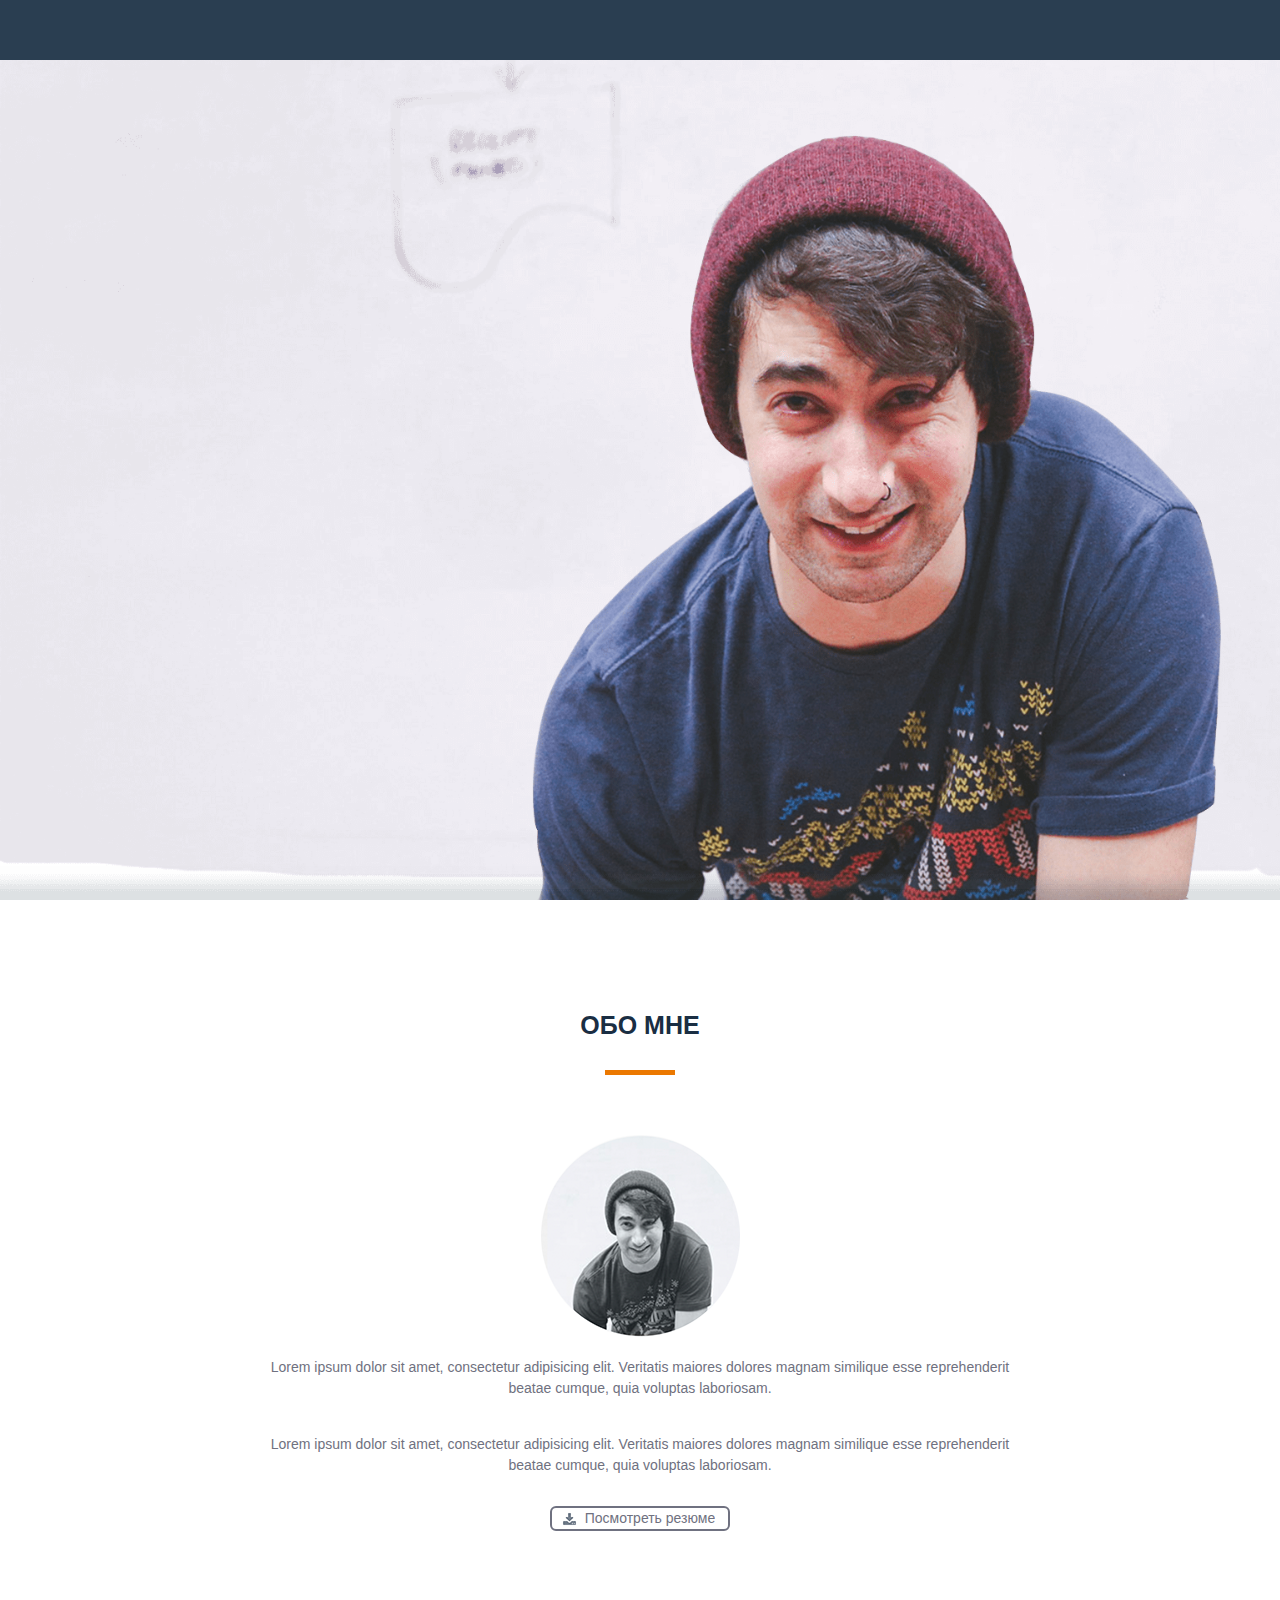
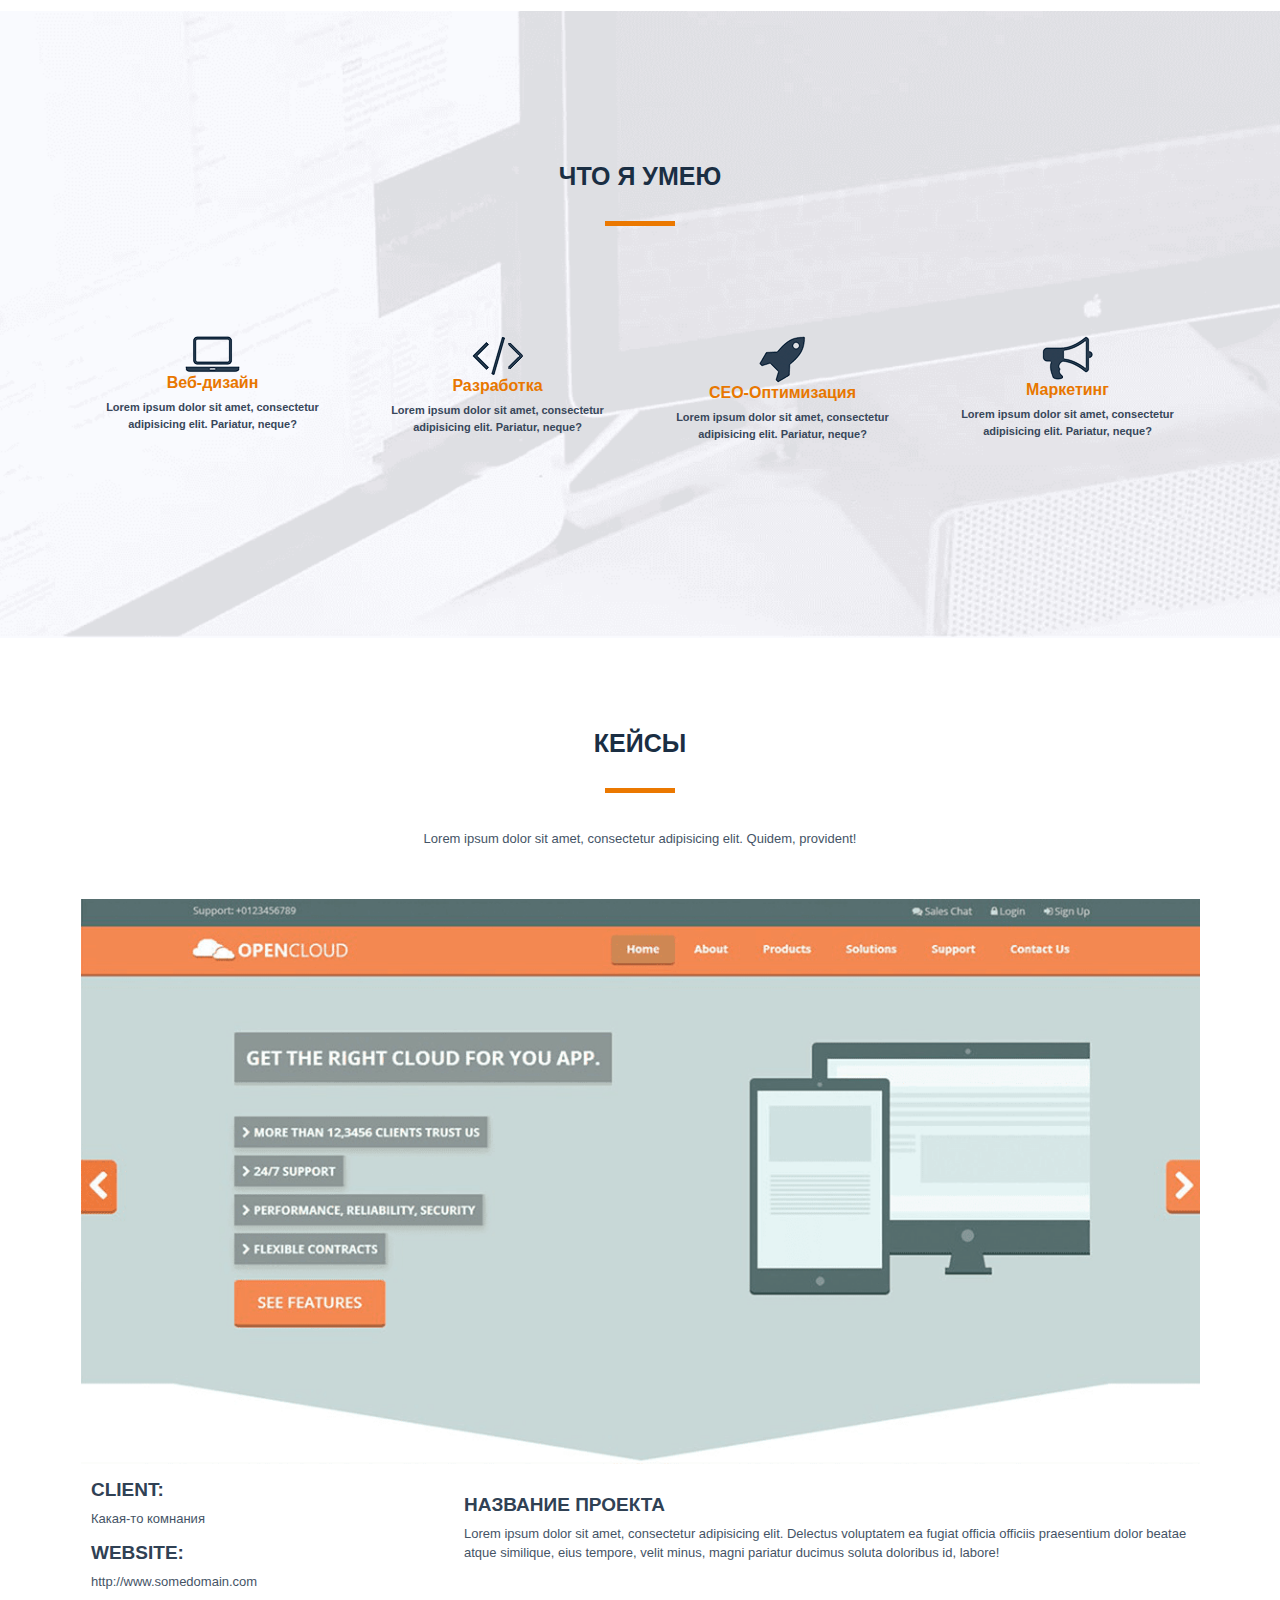
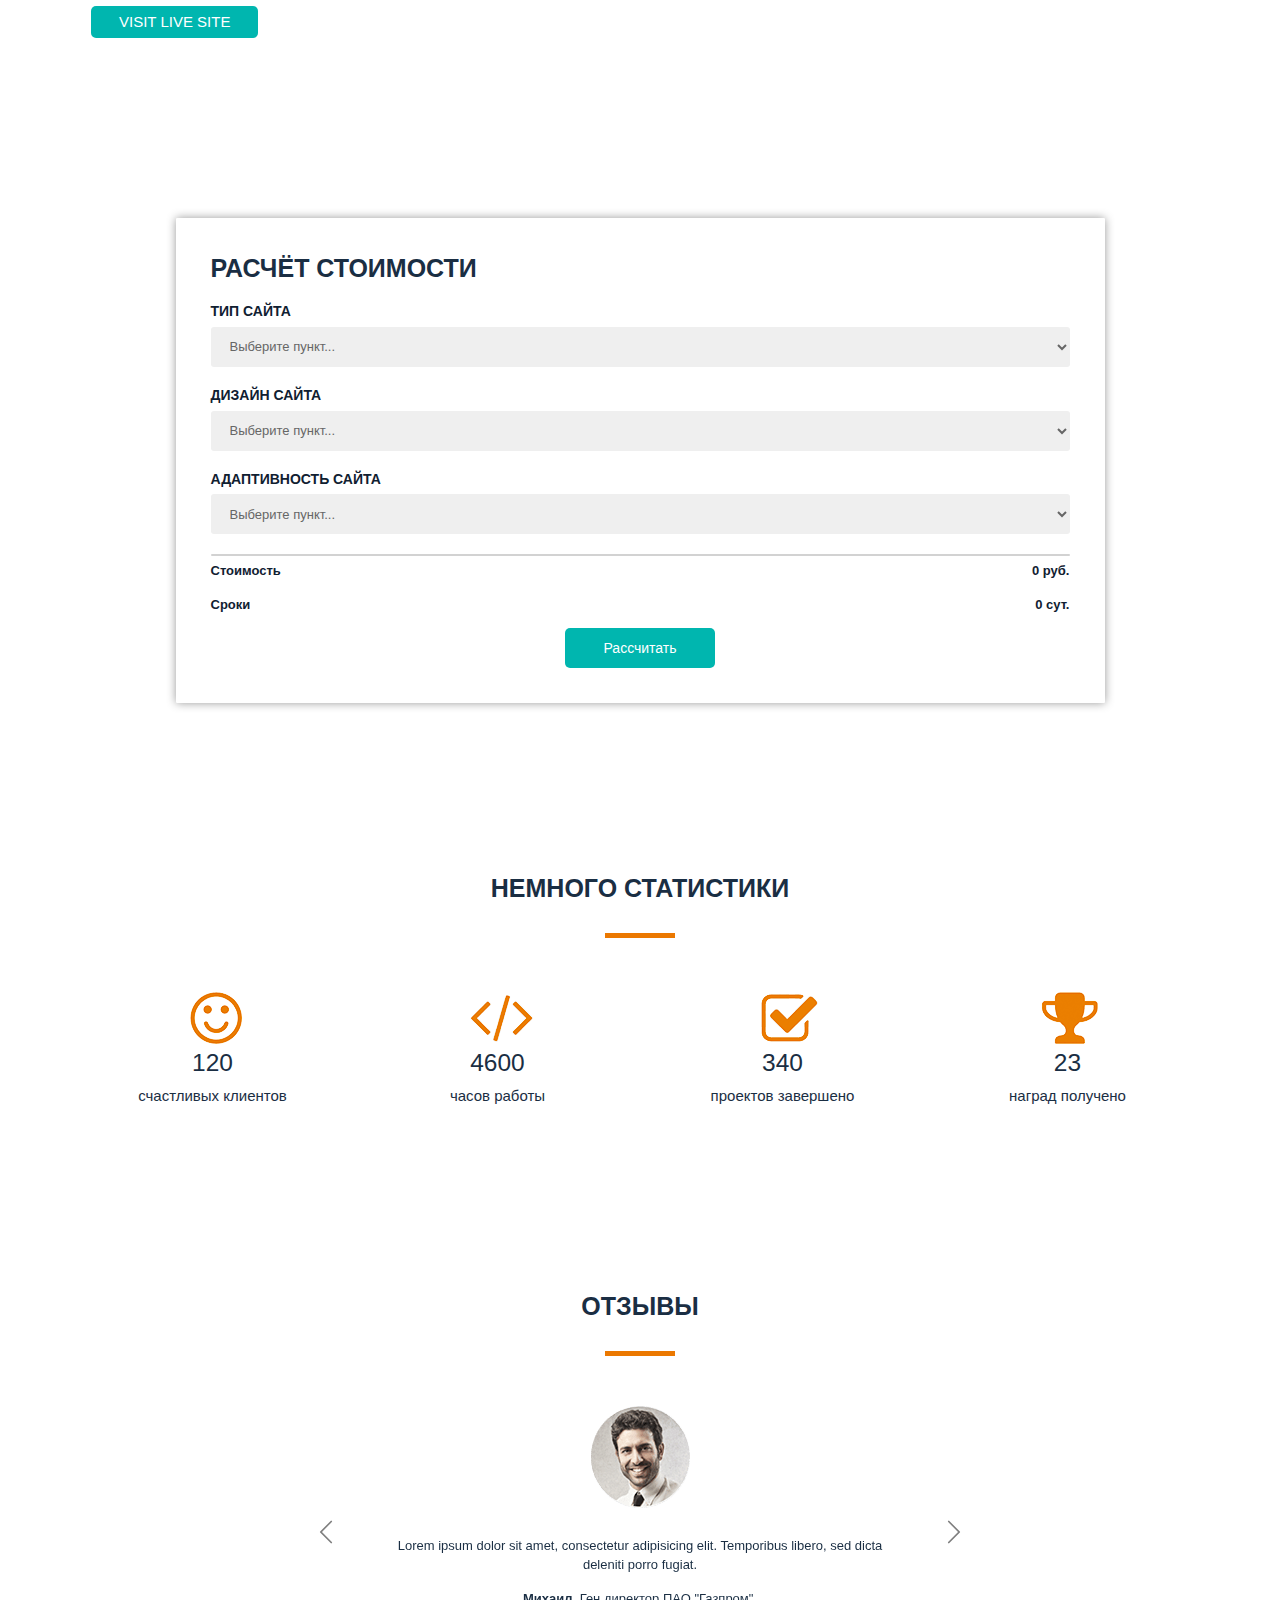
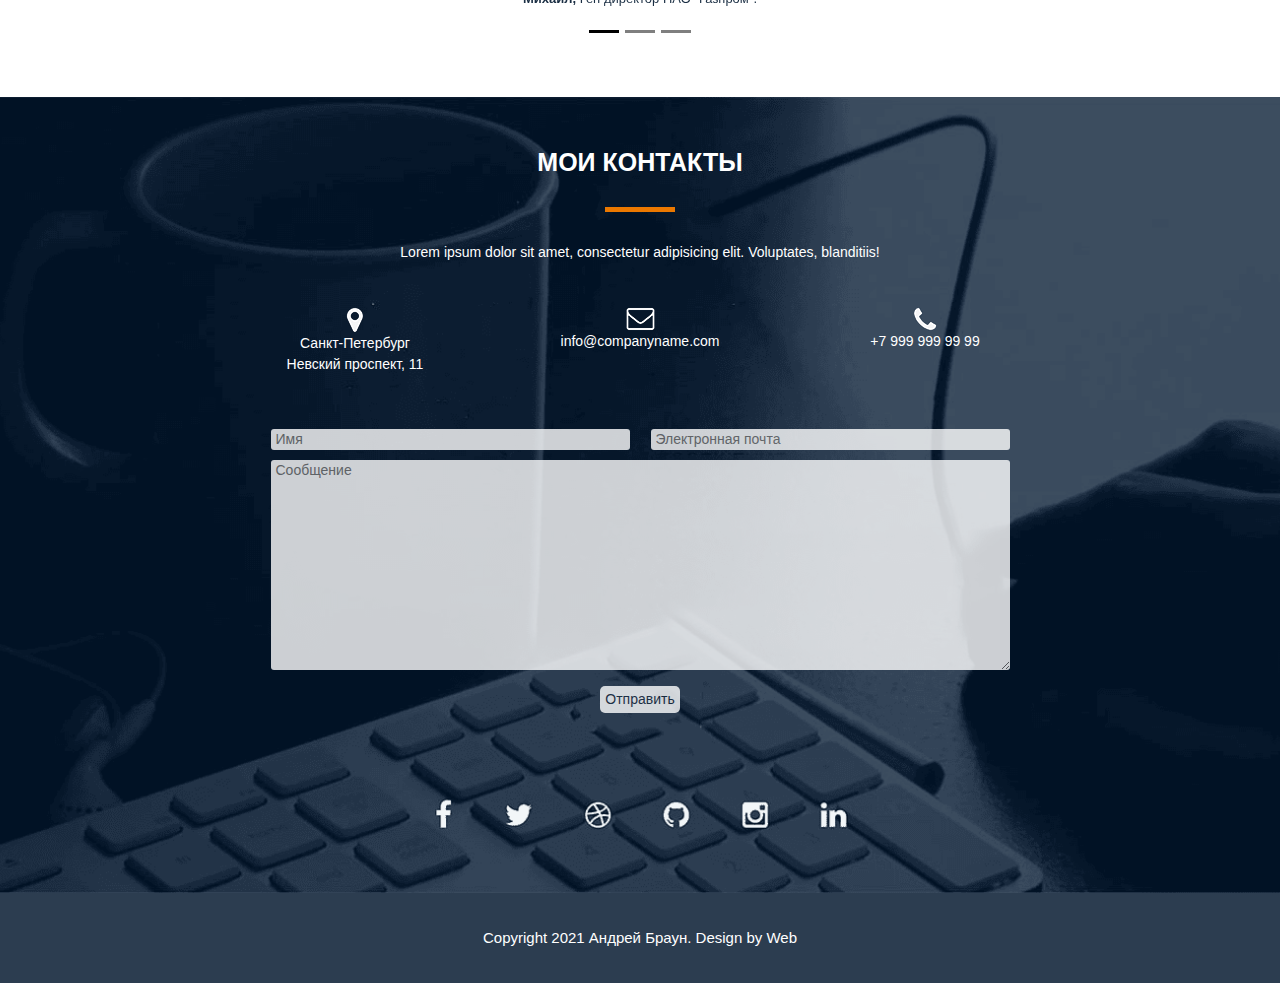
==== commit 128b8378: "H/W lesson 15" ====
--- a/index.html
+++ b/index.html
@@ -113,7 +113,7 @@
                         <p class="about-me-p1">Lorem ipsum dolor sit amet, consectetur adipisicing elit. Veritatis maiores dolores magnam similique esse reprehenderit beatae cumque, quia voluptas laboriosam.</p>
                         <p>Lorem ipsum dolor sit amet, consectetur adipisicing elit. Veritatis maiores dolores magnam similique esse reprehenderit beatae cumque, quia voluptas laboriosam.</p>
                         <div class="download-button">
-                            <input type="submit" value="Скачать резюме">
+                            <a href="./src/pdf/Rezume.pdf" target="_blank"><input type="submit" value="Посмотреть резюме"></a>
                         </div>
                     </div>
                 </div>
--- a/src/css/style_index.css
+++ b/src/css/style_index.css
@@ -159,12 +159,13 @@
     margin: 30px auto 0px;
     border: 2px solid #6f7180;
     border-radius: 6px;
-    width: 160px;
+    width: 180px;
     background: url(../img/rezume-min.png)6% 50%/auto no-repeat;
 }
 
 .download-button input {
-    margin-left: 15px;
+    margin-left: 30px;
+    margin-right: 10px;
     color: #6f7180;
     background: none;
 }
@@ -584,4 +585,3 @@
     color: #1a2e43;
     
 }
-
